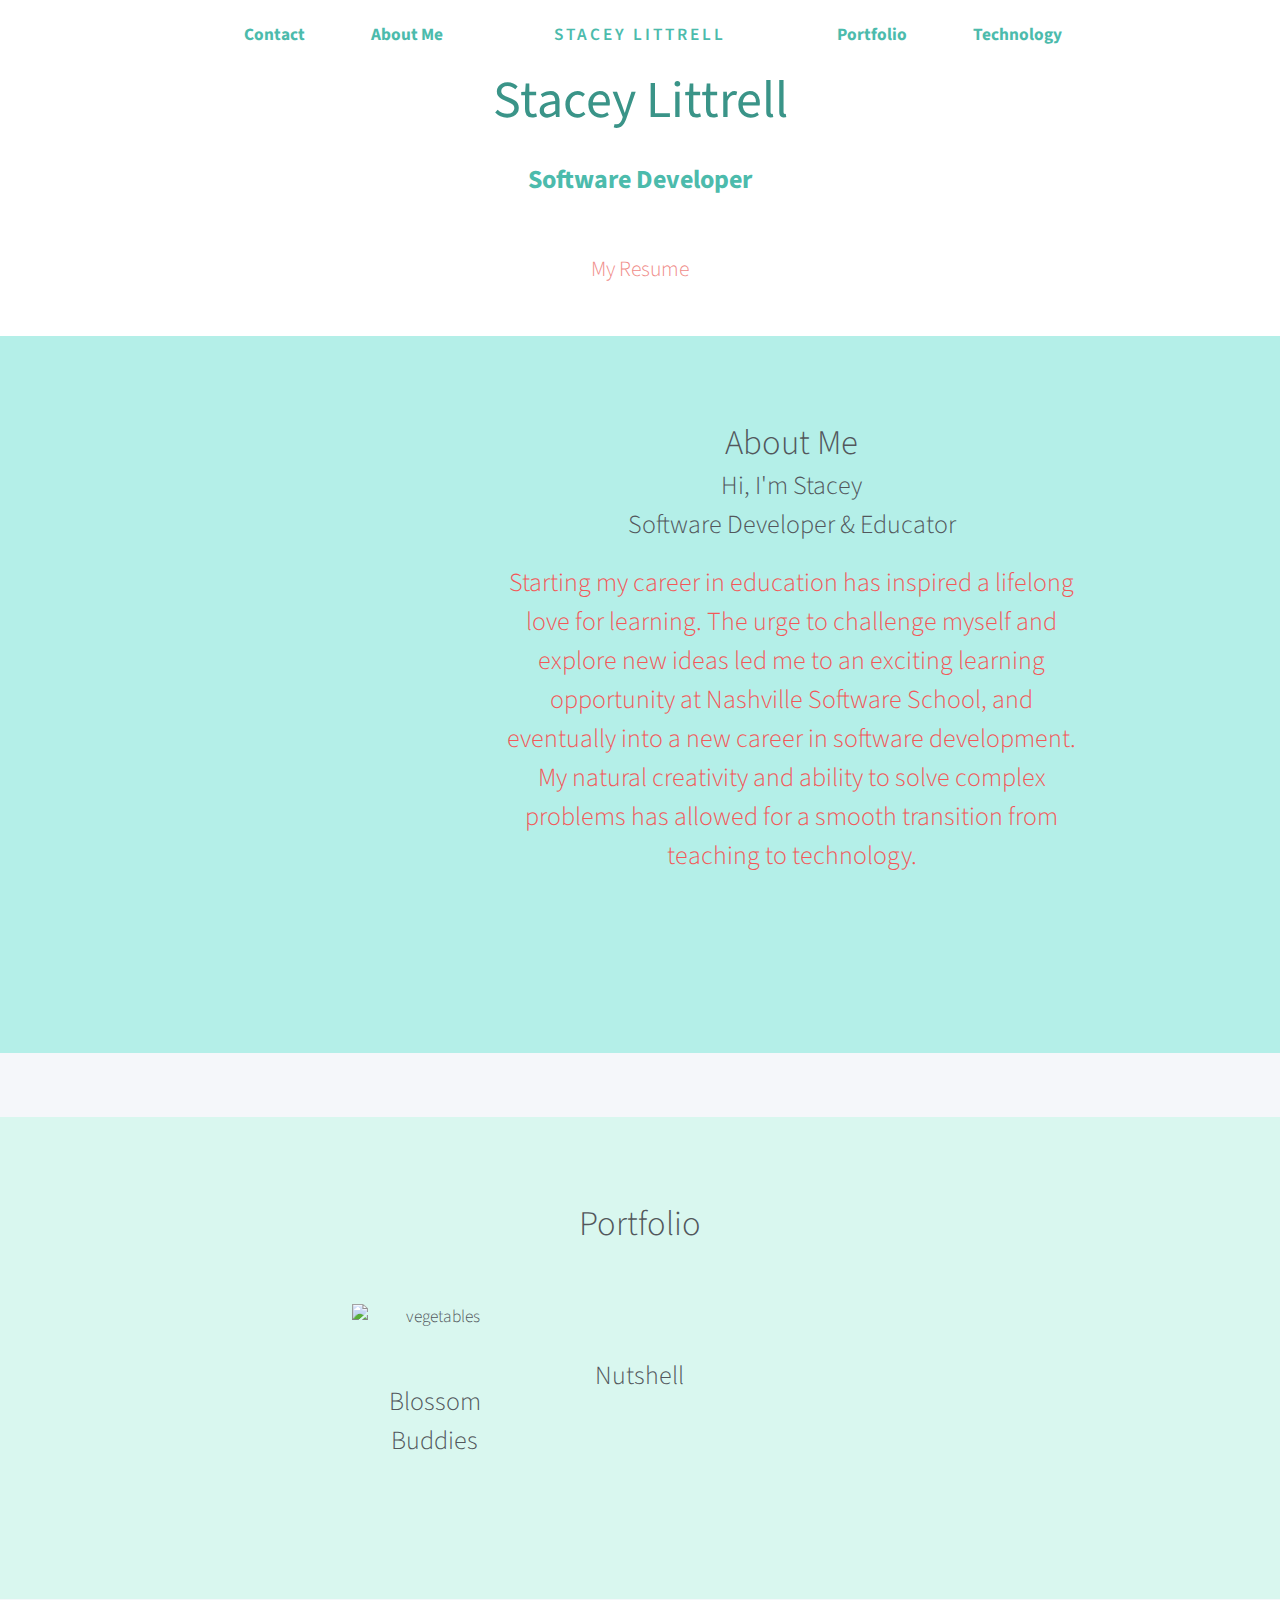
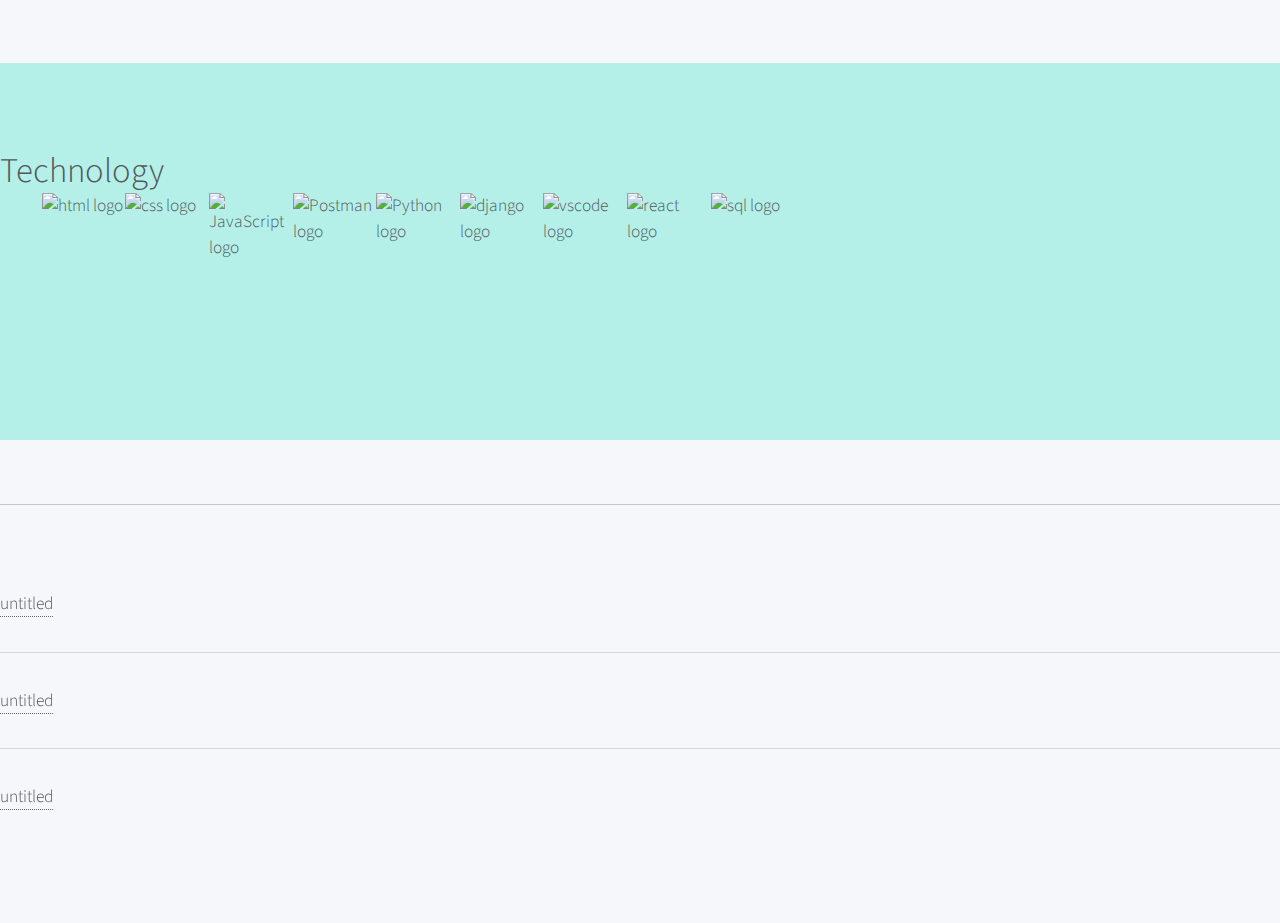
==== index.html @ 1a3fda9d "stylr change header" ====
<!DOCTYPE HTML>
<!--
	Telephasic by HTML5 UP
	html5up.net | @ajlkn
	Free for personal and commercial use under the CCA 3.0 license (html5up.net/license)
-->
<html>
	<head>
		<title>Stacey Littrell</title>
		<meta charset="utf-8" />
		<meta name="viewport" content="width=device-width, initial-scale=1, user-scalable=no" />
		<link rel="stylesheet" href="assets/css/main.css" />
	</head>
	<body class="homepage is-preload">
		<div id="page-wrapper">

			<!-- Header -->
				<div id="header-wrapper">
					<div id="header" class="container">

						<!-- Logo -->
							<h1 id="logo"><a href="index.html">Stacey Littrell</a></h1>

						<!-- Nav -->
							<nav id="nav">
								<ul>
									<li><a href="#">Contact</a></li>
									<li><a href="#AboutMe">About Me</a></li>
									<li class="break"><a href="#portfolio">Portfolio</a></li>
									<li><a href="#technology">Technology</a></li>
								</ul>
							</nav>

					</div>

					<!-- Hero -->
						<section id="hero" class="container">
							<header>
								<h2>Stacey Littrell</h2>
							</header>
							<p>Software Developer</p>
							<a href="#" class="button resume-btn">My Resume</a>
						</section>

				</div>

			<!-- Features 1 -->
			<div id="AboutMe">
				<div class="wrapper">
					<img class="image-me-wrapper" src="./images/Selfie-brick-2.jpg" width="350"/>
					<header class="aboutMe">
						<h2>About Me</h2>
						<h3>Hi, I'm Stacey </h3>
						<h3>Software Developer & Educator</h3>
						<p>Starting my career in education has inspired a lifelong love
							for learning. The urge to challenge myself and explore new
							ideas led me to an exciting learning opportunity at Nashville
							Software School, and eventually into a new career in
							software development. My natural creativity and ability to
							solve complex problems has allowed for a smooth transition
							from teaching to technology.</p>
					</header>
				</div>
			</div>
			<div id="portfolio">
				<div class="wrapper port_wrapper">
					<header class="portfolio">
						<h2>Portfolio</h2>
						<div class="row features">
							<section class="col-4 col-12-narrower feature">
								<div class="image-wrapper first">
									<a href="#" class="image featured"><img src="./images/BlossomBuddies.png" alt="vegetables" /></a>
								</div>
								
								<header>
									<h3>Blossom Buddies</h3>
								</header>
							</section>
							<!-- <section class="col-4 col-12-narrower feature">
								<div class="image-wrapper">
									<a href="#" class="image featured"><img src="images/questions.png" alt="" /></a>
								</div>
								<header>
									<h3>Back-End Capstone</h3>
								</header>
							</section> -->
							<section class="col-4 col-12-narrower feature">
								<div class="image-wrapper">
									<a href="#" class="image featured"><img src="images/Nutshell.png" alt="" /></a>
								</div>
								<header>
									<h3>Nutshell</h3>
								</header>
							</section>
						</div>
					</header>
				</div>
			</div>
			<div id="technology">
				<div class="wrapper tech_wrapper">
					<header class="">
						<h2 class="techHeading">Technology</h2>
						<div class="row features">
							<!-- Python, Django, Django Rest Framework, SQL, SQLite -->
								<div class="iconImage-wrapper first">
									<img src="images/HTML5.png" alt="html logo" /></a>
									<img src="./images/CSS3.png" alt="css logo" /></a>
									<img src="images/JS (1).svg" alt="JavaScript logo" />
									<img src="images/postman.png" alt="Postman logo" />
									<img src="images/Python_logo (1).svg" alt="Python logo" />
									<img src="images/django.png" alt="django logo" />
									<img src="images/VSCode.png" alt="vscode logo" />
									<img src="images/react (1).svg" alt="react logo" />
									<img src="images/SQL.png" alt="sql logo" />
								</div>
							
							<section class="col-4 col-12-narrower feature">
								<div class="image-wrapper">
								</div>
							</section>
							<section class="col-4 col-12-narrower feature">
								<div class="image-wrapper">
								</div>
							</section>
						</div>
					</header>
				</div>
			</div>


			<!-- Footer -->
				<div id="footer-wrapper">
					<ul class="divided icons col-6 col-12-mobile">
						<li class="icon brands fa-twitter"><a href="#"><span class="extra">twitter.com/</span>untitled</a></li>
						<li class="icon brands fa-facebook-f"><a href="#"><span class="extra">facebook.com/</span>untitled</a></li>
						<li class="icon brands fa-dribbble"><a href="#"><span class="extra">dribbble.com/</span>untitled</a></li>
					</ul>
				</div>

		</div>

		<!-- Scripts -->
			<script src="assets/js/jquery.min.js"></script>
			<script src="assets/js/jquery.dropotron.min.js"></script>
			<script src="assets/js/browser.min.js"></script>
			<script src="assets/js/breakpoints.min.js"></script>
			<script src="assets/js/util.js"></script>
			<script src="assets/js/main.js"></script>

	</body>
</html>
---- assets/css/main.css ----
@import url("fontawesome-all.min.css");
@import url("https://fonts.googleapis.com/css?family=Source+Sans+Pro:300,300italic,400,400italic,600");

/*
	Telephasic by HTML5 UP
	html5up.net | @ajlkn
	Free for personal and commercial use under the CCA 3.0 license (html5up.net/license)
*/

html, body, div, span, applet, object,
iframe, h1, h2, h3, h4, h5, h6, p, blockquote,
pre, a, abbr, acronym, address, big, cite,
code, del, dfn, em, img, ins, kbd, q, s, samp,
small, strike, strong, sub, sup, tt, var, b,
u, i, center, dl, dt, dd, ol, ul, li, fieldset,
form, label, legend, table, caption, tbody,
tfoot, thead, tr, th, td, article, aside,
canvas, details, embed, figure, figcaption,
footer, header, hgroup, menu, nav, output, ruby,
section, summary, time, mark, audio, video {
	margin: 0;
	padding: 0;
	border: 0;
	font-size: 100%;
	font: inherit;
	vertical-align: baseline;}

article, aside, details, figcaption, figure,
footer, header, hgroup, menu, nav, section {
	display: block;}

body {
	line-height: 1;
}

ol, ul {
	list-style: none;
}

blockquote, q {
	quotes: none;
}

	blockquote:before, blockquote:after, q:before, q:after {
		content: '';
		content: none;
	}

table {
	border-collapse: collapse;
	border-spacing: 0;
}

body {
	-webkit-text-size-adjust: none;
}

mark {
	background-color: transparent;
	color: inherit;
}

input::-moz-focus-inner {
	border: 0;
	padding: 0;
}

input, select, textarea {
	-moz-appearance: none;
	-webkit-appearance: none;
	-ms-appearance: none;
	appearance: none;
}

/* Basic */

	@-ms-viewport {
		width: device-width;
	}

	html {
		box-sizing: border-box;
	}

	*, *:before, *:after {
		box-sizing: inherit;
	}

	body {
		background: #f5f7fa;
		font-family: 'Source Sans Pro', sans-serif;
		font-weight: 300;
		color: #52575c;
		line-height: 1.75em;
		font-size: 14pt;
	}

		body.is-preload *, body.is-preload *:before, body.is-preload *:after {
			-moz-animation: none !important;
			-webkit-animation: none !important;
			-ms-animation: none !important;
			animation: none !important;
			-moz-transition: none !important;
			-webkit-transition: none !important;
			-ms-transition: none !important;
			transition: none !important;
		}

	input, textarea, select {
		font-family: 'Source Sans Pro', sans-serif;
		font-weight: 300;
		color: #52575c;
		line-height: 1.75em;
		font-size: 15pt;
	}

	h1, h2, h3, h4, h5, h6 {
		font-weight: 300;
		color: #52575c;
	}

	h1 a, h2 a, h3 a, h4 a, h5 a, h6 a {
		color: inherit;
		text-decoration: none;
	}

	h2 {
		font-size: 2em;
		line-height: 1.25em;
	}

	h3 {
		font-size: 1.5em;
		line-height: 1.5em;
	}

	a {
		-moz-transition: color 0.25s ease-in-out, border-color 0.25s ease-in-out, background-color 0.25s ease-in-out;
		-webkit-transition: color 0.25s ease-in-out, border-color 0.25s ease-in-out, background-color 0.25s ease-in-out;
		-ms-transition: color 0.25s ease-in-out, border-color 0.25s ease-in-out, background-color 0.25s ease-in-out;
		transition: color 0.25s ease-in-out, border-color 0.25s ease-in-out, background-color 0.25s ease-in-out;
		color: inherit;
		text-decoration: none;
		border-bottom: dotted 1px #62676c;
	}

		a:hover {
			color: #f35858;
			border-bottom-color: rgba(255, 255, 255, 0);
		}

	strong, b {
		font-weight: 400;
		color: #42474c;
	}

	em, i {
		font-style: italic;
	}

	sub {
		position: relative;
		top: 0.5em;
		font-size: 0.8em;
	}

	sup {
		position: relative;
		top: -0.5em;
		font-size: 0.8em;
	}

	hr {
		border: 0;
		border-top: solid 1px #c2c7cc;
	}

	blockquote {
		border-left: solid 0.5em #c2c7cc;
		padding: 1em 0 1em 2em;
		font-style: italic;
	}

	p, ul, ol, dl, table {
		margin-bottom: 1.5em;
	}

	br.clear {
		clear: both;
	}

	.features {
		margin-bottom: 1.5em;
	}

	.feature {
		text-align: center;
	}

/* Sections/Article */

	section, article {
		margin-bottom: 3em;
	}

	section > :last-child,
	article > :last-child,
	section:last-child,
	article:last-child {
		margin-bottom: 0;
	}

	.row > section, .row > article {
		margin-bottom: 0;
	}

	header {
		margin-bottom: 1.5em;
	}

		header > p {
			display: block;
			color: #f35858;
			padding: 0.75em 0 1em 0;
			font-size: 1.5em;
			line-height: 1.5em;
		}

		header.major {
			text-align: center;
		}

/* Container */

	.container {
		margin: 0 auto;
		max-width: 100%;
		width: 1200px;
	}

		@media screen and (max-width: 1280px) {

			.container {
				width: 960px;
			}

		}

		@media screen and (max-width: 1080px) {

			.container {
				width: 100%;
			}

		}

		@media screen and (max-width: 820px) {

			.container {
				width: 100%;
			}

		}

		@media screen and (max-width: 736px) {

			.container {
				width: 100%;
			}

		}

		@media screen and (max-width: 480px) {

			.container {
				width: 100%;
			}

		}

/* Row */

	.row {
		display: flex;
		flex-wrap: wrap;
		box-sizing: border-box;
		align-items: stretch;
	}

		.row > * {
			box-sizing: border-box;
		}

		.row.gtr-uniform > * > :last-child {
			margin-bottom: 0;
		}

		.row.aln-left {
			justify-content: flex-start;
		}

		.row.aln-center {
			justify-content: center;
		}

		.row.aln-right {
			justify-content: flex-end;
		}

		.row.aln-top {
			align-items: flex-start;
		}

		.row.aln-middle {
			align-items: center;
		}

		.row.aln-bottom {
			align-items: flex-end;
		}

		.row > .imp {
			order: -1;
		}

		.row > .col-1 {
			width: 8.33333%;
		}

		.row > .off-1 {
			margin-left: 8.33333%;
		}

		.row > .col-2 {
			width: 16.66667%;
		}

		.row > .off-2 {
			margin-left: 16.66667%;
		}

		.row > .col-3 {
			width: 25%;
		}

		.row > .off-3 {
			margin-left: 25%;
		}

		.row > .col-4 {
			width: 33.33333%;
		}

		.row > .off-4 {
			margin-left: 33.33333%;
		}

		.row > .col-5 {
			width: 41.66667%;
		}

		.row > .off-5 {
			margin-left: 41.66667%;
		}

		.row > .col-6 {
			width: 50%;
		}

		.row > .off-6 {
			margin-left: 50%;
		}

		.row > .col-7 {
			width: 58.33333%;
		}

		.row > .off-7 {
			margin-left: 58.33333%;
		}

		.row > .col-8 {
			width: 66.66667%;
		}

		.row > .off-8 {
			margin-left: 66.66667%;
		}

		.row > .col-9 {
			width: 75%;
		}

		.row > .off-9 {
			margin-left: 75%;
		}

		.row > .col-10 {
			width: 83.33333%;
		}

		.row > .off-10 {
			margin-left: 83.33333%;
		}

		.row > .col-11 {
			width: 91.66667%;
		}

		.row > .off-11 {
			margin-left: 91.66667%;
		}

		.row > .col-12 {
			width: 100%;
		}

		.row > .off-12 {
			margin-left: 100%;
		}

		.row.gtr-0 {
			margin-top: 0px;
			margin-left: 0px;
		}

			.row.gtr-0 > * {
				padding: 0px 0 0 0px;
			}

			.row.gtr-0.gtr-uniform {
				margin-top: 0px;
			}

				.row.gtr-0.gtr-uniform > * {
					padding-top: 0px;
				}

		.row.gtr-25 {
			margin-top: -12.5px;
			margin-left: -12.5px;
		}

			.row.gtr-25 > * {
				padding: 12.5px 0 0 12.5px;
			}

			.row.gtr-25.gtr-uniform {
				margin-top: -12.5px;
			}

				.row.gtr-25.gtr-uniform > * {
					padding-top: 12.5px;
				}

		.row.gtr-50 {
			margin-top: -25px;
			margin-left: -25px;
		}

			.row.gtr-50 > * {
				padding: 25px 0 0 25px;
			}

			.row.gtr-50.gtr-uniform {
				margin-top: -25px;
			}

				.row.gtr-50.gtr-uniform > * {
					padding-top: 25px;
				}

		.row {
			margin-top: -50px;
			margin-left: -50px;
		}

			.row > * {
				padding: 50px 0 0 50px;
			}

			.row.gtr-uniform {
				margin-top: -50px;
			}

				.row.gtr-uniform > * {
					padding-top: 50px;
				}

		.row.gtr-150 {
			margin-top: -75px;
			margin-left: -75px;
		}

			.row.gtr-150 > * {
				padding: 75px 0 0 75px;
			}

			.row.gtr-150.gtr-uniform {
				margin-top: -75px;
			}

				.row.gtr-150.gtr-uniform > * {
					padding-top: 75px;
				}

		.row.gtr-200 {
			margin-top: -100px;
			margin-left: -100px;
		}

			.row.gtr-200 > * {
				padding: 100px 0 0 100px;
			}

			.row.gtr-200.gtr-uniform {
				margin-top: -100px;
			}

				.row.gtr-200.gtr-uniform > * {
					padding-top: 100px;
				}

		@media screen and (max-width: 1280px) {

			.row {
				display: flex;
				flex-wrap: wrap;
				box-sizing: border-box;
				align-items: stretch;
			}

				.row > * {
					box-sizing: border-box;
				}

				.row.gtr-uniform > * > :last-child {
					margin-bottom: 0;
				}

				.row.aln-left {
					justify-content: flex-start;
				}

				.row.aln-center {
					justify-content: center;
				}

				.row.aln-right {
					justify-content: flex-end;
				}

				.row.aln-top {
					align-items: flex-start;
				}

				.row.aln-middle {
					align-items: center;
				}

				.row.aln-bottom {
					align-items: flex-end;
				}

				.row > .imp-normal {
					order: -1;
				}

				.row > .col-1-normal {
					width: 8.33333%;
				}

				.row > .off-1-normal {
					margin-left: 8.33333%;
				}

				.row > .col-2-normal {
					width: 16.66667%;
				}

				.row > .off-2-normal {
					margin-left: 16.66667%;
				}

				.row > .col-3-normal {
					width: 25%;
				}

				.row > .off-3-normal {
					margin-left: 25%;
				}

				.row > .col-4-normal {
					width: 33.33333%;
				}

				.row > .off-4-normal {
					margin-left: 33.33333%;
				}

				.row > .col-5-normal {
					width: 41.66667%;
				}

				.row > .off-5-normal {
					margin-left: 41.66667%;
				}

				.row > .col-6-normal {
					width: 50%;
				}

				.row > .off-6-normal {
					margin-left: 50%;
				}

				.row > .col-7-normal {
					width: 58.33333%;
				}

				.row > .off-7-normal {
					margin-left: 58.33333%;
				}

				.row > .col-8-normal {
					width: 66.66667%;
				}

				.row > .off-8-normal {
					margin-left: 66.66667%;
				}

				.row > .col-9-normal {
					width: 75%;
				}

				.row > .off-9-normal {
					margin-left: 75%;
				}

				.row > .col-10-normal {
					width: 83.33333%;
				}

				.row > .off-10-normal {
					margin-left: 83.33333%;
				}

				.row > .col-11-normal {
					width: 91.66667%;
				}

				.row > .off-11-normal {
					margin-left: 91.66667%;
				}

				.row > .col-12-normal {
					width: 100%;
				}

				.row > .off-12-normal {
					margin-left: 100%;
				}

				.row.gtr-0 {
					margin-top: 0px;
					margin-left: 0px;
				}

					.row.gtr-0 > * {
						padding: 0px 0 0 0px;
					}

					.row.gtr-0.gtr-uniform {
						margin-top: 0px;
					}

						.row.gtr-0.gtr-uniform > * {
							padding-top: 0px;
						}

				.row.gtr-25 {
					margin-top: -10px;
					margin-left: -10px;
				}

					.row.gtr-25 > * {
						padding: 10px 0 0 10px;
					}

					.row.gtr-25.gtr-uniform {
						margin-top: -10px;
					}

						.row.gtr-25.gtr-uniform > * {
							padding-top: 10px;
						}

				.row.gtr-50 {
					margin-top: -20px;
					margin-left: -20px;
				}

					.row.gtr-50 > * {
						padding: 20px 0 0 20px;
					}

					.row.gtr-50.gtr-uniform {
						margin-top: -20px;
					}

						.row.gtr-50.gtr-uniform > * {
							padding-top: 20px;
						}

				.row {
					margin-top: -40px;
					margin-left: -40px;
				}

					.row > * {
						padding: 40px 0 0 40px;
					}

					.row.gtr-uniform {
						margin-top: -40px;
					}

						.row.gtr-uniform > * {
							padding-top: 40px;
						}

				.row.gtr-150 {
					margin-top: -60px;
					margin-left: -60px;
				}

					.row.gtr-150 > * {
						padding: 60px 0 0 60px;
					}

					.row.gtr-150.gtr-uniform {
						margin-top: -60px;
					}

						.row.gtr-150.gtr-uniform > * {
							padding-top: 60px;
						}

				.row.gtr-200 {
					margin-top: -80px;
					margin-left: -80px;
				}

					.row.gtr-200 > * {
						padding: 80px 0 0 80px;
					}

					.row.gtr-200.gtr-uniform {
						margin-top: -80px;
					}

						.row.gtr-200.gtr-uniform > * {
							padding-top: 80px;
						}

		}

		@media screen and (max-width: 1080px) {

			.row {
				display: flex;
				flex-direction: column;
				flex-wrap: wrap;
				box-sizing: border-box;
				align-items: stretch;
			}

				.row > * {
					box-sizing: border-box;
				}

				.row.gtr-uniform > * > :last-child {
					margin-bottom: 0;
				}

				.row.aln-left {
					justify-content: flex-start;
				}

				.row.aln-center {
					justify-content: center;
				}

				.row.aln-right {
					justify-content: flex-end;
				}

				.row.aln-top {
					align-items: flex-start;
				}

				.row.aln-middle {
					align-items: center;
				}

				.row.aln-bottom {
					align-items: flex-end;
				}

				.row > .imp-narrow {
					order: -1;
				}

				.row > .col-1-narrow {
					width: 8.33333%;
				}

				.row > .off-1-narrow {
					margin-left: 8.33333%;
				}

				.row > .col-2-narrow {
					width: 16.66667%;
				}

				.row > .off-2-narrow {
					margin-left: 16.66667%;
				}

				.row > .col-3-narrow {
					width: 25%;
				}

				.row > .off-3-narrow {
					margin-left: 25%;
				}

				.row > .col-4-narrow {
					width: 33.33333%;
				}

				.row > .off-4-narrow {
					margin-left: 33.33333%;
				}

				.row > .col-5-narrow {
					width: 41.66667%;
				}

				.row > .off-5-narrow {
					margin-left: 41.66667%;
				}

				.row > .col-6-narrow {
					width: 50%;
				}

				.row > .off-6-narrow {
					margin-left: 50%;
				}

				.row > .col-7-narrow {
					width: 58.33333%;
				}

				.row > .off-7-narrow {
					margin-left: 58.33333%;
				}

				.row > .col-8-narrow {
					width: 66.66667%;
				}

				.row > .off-8-narrow {
					margin-left: 66.66667%;
				}

				.row > .col-9-narrow {
					width: 75%;
				}

				.row > .off-9-narrow {
					margin-left: 75%;
				}

				.row > .col-10-narrow {
					width: 83.33333%;
				}

				.row > .off-10-narrow {
					margin-left: 83.33333%;
				}

				.row > .col-11-narrow {
					width: 91.66667%;
				}

				.row > .off-11-narrow {
					margin-left: 91.66667%;
				}

				.row > .col-12-narrow {
					width: 100%;
				}

				.row > .off-12-narrow {
					margin-left: 100%;
				}

				.row.gtr-0 {
					margin-top: 0px;
					margin-left: 0px;
				}

					.row.gtr-0 > * {
						padding: 0px 0 0 0px;
					}

					.row.gtr-0.gtr-uniform {
						margin-top: 0px;
					}

						.row.gtr-0.gtr-uniform > * {
							padding-top: 0px;
						}

				.row.gtr-25 {
					margin-top: -10px;
					margin-left: -10px;
				}

					.row.gtr-25 > * {
						padding: 10px 0 0 10px;
					}

					.row.gtr-25.gtr-uniform {
						margin-top: -10px;
					}

						.row.gtr-25.gtr-uniform > * {
							padding-top: 10px;
						}

				.row.gtr-50 {
					margin-top: -20px;
					margin-left: -20px;
				}

					.row.gtr-50 > * {
						padding: 20px 0 0 20px;
					}

					.row.gtr-50.gtr-uniform {
						margin-top: -20px;
					}

						.row.gtr-50.gtr-uniform > * {
							padding-top: 20px;
						}

				.row {
					margin-top: -40px;
					margin-left: -40px;
				}

					.row > * {
						padding: 40px 0 0 40px;
					}

					.row.gtr-uniform {
						margin-top: -40px;
					}

						.row.gtr-uniform > * {
							padding-top: 40px;
						}

				.row.gtr-150 {
					margin-top: -60px;
					margin-left: -60px;
				}

					.row.gtr-150 > * {
						padding: 60px 0 0 60px;
					}

					.row.gtr-150.gtr-uniform {
						margin-top: -60px;
					}

						.row.gtr-150.gtr-uniform > * {
							padding-top: 60px;
						}

				.row.gtr-200 {
					margin-top: -80px;
					margin-left: -80px;
				}

					.row.gtr-200 > * {
						padding: 80px 0 0 80px;
					}

					.row.gtr-200.gtr-uniform {
						margin-top: -80px;
					}

						.row.gtr-200.gtr-uniform > * {
							padding-top: 80px;
						}

		}

		@media screen and (max-width: 820px) {

			.row {
				display: flex;
				flex-wrap: wrap;
				box-sizing: border-box;
				align-items: stretch;
			}

				.row > * {
					box-sizing: border-box;
				}

				.row.gtr-uniform > * > :last-child {
					margin-bottom: 0;
				}

				.row.aln-left {
					justify-content: flex-start;
				}

				.row.aln-center {
					justify-content: center;
				}

				.row.aln-right {
					justify-content: flex-end;
				}

				.row.aln-top {
					align-items: flex-start;
				}

				.row.aln-middle {
					align-items: center;
				}

				.row.aln-bottom {
					align-items: flex-end;
				}

				.row > .imp-narrower {
					order: -1;
				}

				.row > .col-1-narrower {
					width: 8.33333%;
				}

				.row > .off-1-narrower {
					margin-left: 8.33333%;
				}

				.row > .col-2-narrower {
					width: 16.66667%;
				}

				.row > .off-2-narrower {
					margin-left: 16.66667%;
				}

				.row > .col-3-narrower {
					width: 25%;
				}

				.row > .off-3-narrower {
					margin-left: 25%;
				}

				.row > .col-4-narrower {
					width: 33.33333%;
				}

				.row > .off-4-narrower {
					margin-left: 33.33333%;
				}

				.row > .col-5-narrower {
					width: 41.66667%;
				}

				.row > .off-5-narrower {
					margin-left: 41.66667%;
				}

				.row > .col-6-narrower {
					width: 50%;
				}

				.row > .off-6-narrower {
					margin-left: 50%;
				}

				.row > .col-7-narrower {
					width: 58.33333%;
				}

				.row > .off-7-narrower {
					margin-left: 58.33333%;
				}

				.row > .col-8-narrower {
					width: 66.66667%;
				}

				.row > .off-8-narrower {
					margin-left: 66.66667%;
				}

				.row > .col-9-narrower {
					width: 75%;
				}

				.row > .off-9-narrower {
					margin-left: 75%;
				}

				.row > .col-10-narrower {
					width: 83.33333%;
				}

				.row > .off-10-narrower {
					margin-left: 83.33333%;
				}

				.row > .col-11-narrower {
					width: 91.66667%;
				}

				.row > .off-11-narrower {
					margin-left: 91.66667%;
				}

				.row > .col-12-narrower {
					width: 100%;
				}

				.row > .off-12-narrower {
					margin-left: 100%;
				}

				.row.gtr-0 {
					margin-top: 0px;
					margin-left: 0px;
				}

					.row.gtr-0 > * {
						padding: 0px 0 0 0px;
					}

					.row.gtr-0.gtr-uniform {
						margin-top: 0px;
					}

						.row.gtr-0.gtr-uniform > * {
							padding-top: 0px;
						}

				.row.gtr-25 {
					margin-top: -7.5px;
					margin-left: -7.5px;
				}

					.row.gtr-25 > * {
						padding: 7.5px 0 0 7.5px;
					}

					.row.gtr-25.gtr-uniform {
						margin-top: -7.5px;
					}

						.row.gtr-25.gtr-uniform > * {
							padding-top: 7.5px;
						}

				.row.gtr-50 {
					margin-top: -15px;
					margin-left: -15px;
				}

					.row.gtr-50 > * {
						padding: 15px 0 0 15px;
					}

					.row.gtr-50.gtr-uniform {
						margin-top: -15px;
					}

						.row.gtr-50.gtr-uniform > * {
							padding-top: 15px;
						}

				.row {
					margin-top: -30px;
					margin-left: -30px;
				}

					.row > * {
						padding: 30px 0 0 30px;
					}

					.row.gtr-uniform {
						margin-top: -30px;
					}

						.row.gtr-uniform > * {
							padding-top: 30px;
						}

				.row.gtr-150 {
					margin-top: -45px;
					margin-left: -45px;
				}

					.row.gtr-150 > * {
						padding: 45px 0 0 45px;
					}

					.row.gtr-150.gtr-uniform {
						margin-top: -45px;
					}

						.row.gtr-150.gtr-uniform > * {
							padding-top: 45px;
						}

				.row.gtr-200 {
					margin-top: -60px;
					margin-left: -60px;
				}

					.row.gtr-200 > * {
						padding: 60px 0 0 60px;
					}

					.row.gtr-200.gtr-uniform {
						margin-top: -60px;
					}

						.row.gtr-200.gtr-uniform > * {
							padding-top: 60px;
						}

		}

		@media screen and (max-width: 736px) {

			.row {
				display: flex;
				flex-wrap: wrap;
				box-sizing: border-box;
				align-items: stretch;
			}

				.row > * {
					box-sizing: border-box;
				}

				.row.gtr-uniform > * > :last-child {
					margin-bottom: 0;
				}

				.row.aln-left {
					justify-content: flex-start;
				}

				.row.aln-center {
					justify-content: center;
				}

				.row.aln-right {
					justify-content: flex-end;
				}

				.row.aln-top {
					align-items: flex-start;
				}

				.row.aln-middle {
					align-items: center;
				}

				.row.aln-bottom {
					align-items: flex-end;
				}

				.row > .imp-mobile {
					order: -1;
				}

				.row > .col-1-mobile {
					width: 8.33333%;
				}

				.row > .off-1-mobile {
					margin-left: 8.33333%;
				}

				.row > .col-2-mobile {
					width: 16.66667%;
				}

				.row > .off-2-mobile {
					margin-left: 16.66667%;
				}

				.row > .col-3-mobile {
					width: 25%;
				}

				.row > .off-3-mobile {
					margin-left: 25%;
				}

				.row > .col-4-mobile {
					width: 33.33333%;
				}

				.row > .off-4-mobile {
					margin-left: 33.33333%;
				}

				.row > .col-5-mobile {
					width: 41.66667%;
				}

				.row > .off-5-mobile {
					margin-left: 41.66667%;
				}

				.row > .col-6-mobile {
					width: 50%;
				}

				.row > .off-6-mobile {
					margin-left: 50%;
				}

				.row > .col-7-mobile {
					width: 58.33333%;
				}

				.row > .off-7-mobile {
					margin-left: 58.33333%;
				}

				.row > .col-8-mobile {
					width: 66.66667%;
				}

				.row > .off-8-mobile {
					margin-left: 66.66667%;
				}

				.row > .col-9-mobile {
					width: 75%;
				}

				.row > .off-9-mobile {
					margin-left: 75%;
				}

				.row > .col-10-mobile {
					width: 83.33333%;
				}

				.row > .off-10-mobile {
					margin-left: 83.33333%;
				}

				.row > .col-11-mobile {
					width: 91.66667%;
				}

				.row > .off-11-mobile {
					margin-left: 91.66667%;
				}

				.row > .col-12-mobile {
					width: 100%;
				}

				.row > .off-12-mobile {
					margin-left: 100%;
				}

				.row.gtr-0 {
					margin-top: 0px;
					margin-left: 0px;
				}

					.row.gtr-0 > * {
						padding: 0px 0 0 0px;
					}

					.row.gtr-0.gtr-uniform {
						margin-top: 0px;
					}

						.row.gtr-0.gtr-uniform > * {
							padding-top: 0px;
						}

				.row.gtr-25 {
					margin-top: -5px;
					margin-left: -5px;
				}

					.row.gtr-25 > * {
						padding: 5px 0 0 5px;
					}

					.row.gtr-25.gtr-uniform {
						margin-top: -5px;
					}

						.row.gtr-25.gtr-uniform > * {
							padding-top: 5px;
						}

				.row.gtr-50 {
					margin-top: -10px;
					margin-left: -10px;
				}

					.row.gtr-50 > * {
						padding: 10px 0 0 10px;
					}

					.row.gtr-50.gtr-uniform {
						margin-top: -10px;
					}

						.row.gtr-50.gtr-uniform > * {
							padding-top: 10px;
						}

				.row {
					margin-top: -20px;
					margin-left: -20px;
				}

					.row > * {
						padding: 20px 0 0 20px;
					}

					.row.gtr-uniform {
						margin-top: -20px;
					}

						.row.gtr-uniform > * {
							padding-top: 20px;
						}

				.row.gtr-150 {
					margin-top: -30px;
					margin-left: -30px;
				}

					.row.gtr-150 > * {
						padding: 30px 0 0 30px;
					}

					.row.gtr-150.gtr-uniform {
						margin-top: -30px;
					}

						.row.gtr-150.gtr-uniform > * {
							padding-top: 30px;
						}

				.row.gtr-200 {
					margin-top: -40px;
					margin-left: -40px;
				}

					.row.gtr-200 > * {
						padding: 40px 0 0 40px;
					}

					.row.gtr-200.gtr-uniform {
						margin-top: -40px;
					}

						.row.gtr-200.gtr-uniform > * {
							padding-top: 40px;
						}

		}

		@media screen and (max-width: 480px) {

			.row {
				display: flex;
				flex-wrap: wrap;
				box-sizing: border-box;
				align-items: stretch;
			}

				.row > * {
					box-sizing: border-box;
				}

				.row.gtr-uniform > * > :last-child {
					margin-bottom: 0;
				}

				.row.aln-left {
					justify-content: flex-start;
				}

				.row.aln-center {
					justify-content: center;
				}

				.row.aln-right {
					justify-content: flex-end;
				}

				.row.aln-top {
					align-items: flex-start;
				}

				.row.aln-middle {
					align-items: center;
				}

				.row.aln-bottom {
					align-items: flex-end;
				}

				.row > .imp-mobilep {
					order: -1;
				}

				.row > .col-1-mobilep {
					width: 8.33333%;
				}

				.row > .off-1-mobilep {
					margin-left: 8.33333%;
				}

				.row > .col-2-mobilep {
					width: 16.66667%;
				}

				.row > .off-2-mobilep {
					margin-left: 16.66667%;
				}

				.row > .col-3-mobilep {
					width: 25%;
				}

				.row > .off-3-mobilep {
					margin-left: 25%;
				}

				.row > .col-4-mobilep {
					width: 33.33333%;
				}

				.row > .off-4-mobilep {
					margin-left: 33.33333%;
				}

				.row > .col-5-mobilep {
					width: 41.66667%;
				}

				.row > .off-5-mobilep {
					margin-left: 41.66667%;
				}

				.row > .col-6-mobilep {
					width: 50%;
				}

				.row > .off-6-mobilep {
					margin-left: 50%;
				}

				.row > .col-7-mobilep {
					width: 58.33333%;
				}

				.row > .off-7-mobilep {
					margin-left: 58.33333%;
				}

				.row > .col-8-mobilep {
					width: 66.66667%;
				}

				.row > .off-8-mobilep {
					margin-left: 66.66667%;
				}

				.row > .col-9-mobilep {
					width: 75%;
				}

				.row > .off-9-mobilep {
					margin-left: 75%;
				}

				.row > .col-10-mobilep {
					width: 83.33333%;
				}

				.row > .off-10-mobilep {
					margin-left: 83.33333%;
				}

				.row > .col-11-mobilep {
					width: 91.66667%;
				}

				.row > .off-11-mobilep {
					margin-left: 91.66667%;
				}

				.row > .col-12-mobilep {
					width: 100%;
				}

				.row > .off-12-mobilep {
					margin-left: 100%;
				}

				.row.gtr-0 {
					margin-top: 0px;
					margin-left: 0px;
				}

					.row.gtr-0 > * {
						padding: 0px 0 0 0px;
					}

					.row.gtr-0.gtr-uniform {
						margin-top: 0px;
					}

						.row.gtr-0.gtr-uniform > * {
							padding-top: 0px;
						}

				.row.gtr-25 {
					margin-top: -5px;
					margin-left: -5px;
				}

					.row.gtr-25 > * {
						padding: 5px 0 0 5px;
					}

					.row.gtr-25.gtr-uniform {
						margin-top: -5px;
					}

						.row.gtr-25.gtr-uniform > * {
							padding-top: 5px;
						}

				.row.gtr-50 {
					margin-top: -10px;
					margin-left: -10px;
				}

					.row.gtr-50 > * {
						padding: 10px 0 0 10px;
					}

					.row.gtr-50.gtr-uniform {
						margin-top: -10px;
					}

						.row.gtr-50.gtr-uniform > * {
							padding-top: 10px;
						}

				.row {
					margin-top: -20px;
					margin-left: -20px;
				}

					.row > * {
						padding: 20px 0 0 20px;
					}

					.row.gtr-uniform {
						margin-top: -20px;
					}

						.row.gtr-uniform > * {
							padding-top: 20px;
						}

				.row.gtr-150 {
					margin-top: -30px;
					margin-left: -30px;
				}

					.row.gtr-150 > * {
						padding: 30px 0 0 30px;
					}

					.row.gtr-150.gtr-uniform {
						margin-top: -30px;
					}

						.row.gtr-150.gtr-uniform > * {
							padding-top: 30px;
						}

				.row.gtr-200 {
					margin-top: -40px;
					margin-left: -40px;
				}

					.row.gtr-200 > * {
						padding: 40px 0 0 40px;
					}

					.row.gtr-200.gtr-uniform {
						margin-top: -40px;
					}

						.row.gtr-200.gtr-uniform > * {
							padding-top: 40px;
						}

		}

/* Image */

	.image {
		-moz-transition: opacity 0.25s ease-in-out;
		-webkit-transition: opacity 0.25s ease-in-out;
		-ms-transition: opacity 0.25s ease-in-out;
		transition: opacity 0.25s ease-in-out;
		display: inline-block;
		outline: 0;
		border: 0;
	}

		.image img {
			display: block;
			width: 100%;
		}

		.image.fit {
			display: block;
			width: 100%;
		}

		.image.featured {
			display: block;
			width: 100%;
			margin: 0 0 3em 0;
		}

		.image.left {
			float: left;
			margin: 0 2em 2em 0;
		}

		.image.centered {
			display: block;
			margin: 0 0 3em 0;
		}

			.image.centered img {
				margin: 0 auto;
				width: auto;
			}

	a.image:hover {
		opacity: 0.50;
	}

/* List */

	ul {
		list-style: disc;
		padding-left: 1em;
	}

		ul li {
			padding-left: 0.5em;
		}

	ol {
		list-style: decimal;
		padding-left: 1.25em;
	}

		ol li {
			padding-left: 0.25em;
		}

/* Actions */

	ul.actions {
		padding-top: 1em;
		list-style: none;
		padding-left: 0;
	}

		ul.actions.major {
			text-align: center;
		}

		ul.actions li {
			display: inline-block;
			margin-left: 1em;
			padding-left: 0;
		}

			ul.actions li:first-child {
				margin-left: 0;
			}

/* Divided */

	ul.divided {
		list-style: none;
		padding-left: 0;
	}

		ul.divided li {
			border-top: solid 1px #d2d7dc;
			padding-top: 2em;
			margin-top: 2em;
			padding-left: 0;
		}

			ul.divided li:first-child {
				padding-top: 0;
				margin-top: 0;
				border-top: 0;
			}

/* Icons */

	ul.icons {
		list-style: none;
		padding-left: 0;
	}

		ul.icons li {
			padding-left: 0;
		}

			ul.icons li:before {
				display: inline-block;
				color: #fff;
				background: #61666b;
				width: 2.5em;
				height: 2.5em;
				border-radius: 0.35em;
				text-align: center;
				line-height: 2.5em;
				margin-right: 0.75em;
			}

/* Menu */

	ul.menu {
		list-style: none;
		padding-left: 0;
	}

		ul.menu li {
			display: inline-block;
			border-left: solid 1px #d2d7dc;
			padding-left: 1em;
			margin-left: 1em;
		}

			ul.menu li:first-child {
				border-left: 0;
				padding-left: 0;
				margin-left: 0;
			}

/* Form */

	form .actions {
		padding-top: 0;
	}

	form label {
		display: block;
		font-weight: 300;
		color: #52575c;
		margin: 0 0 0.5em 0;
	}

	form input[type="text"],
	form input[type="email"],
	form input[type="password"],
	form select,
	form textarea {
		-moz-transition: background-color 0.25s ease-in-out;
		-webkit-transition: background-color 0.25s ease-in-out;
		-ms-transition: background-color 0.25s ease-in-out;
		transition: background-color 0.25s ease-in-out;
		-webkit-appearance: none;
		display: block;
		background: #f9fbfe;
		border: solid 1px #d2d7dc;
		border-radius: 0.35em;
		width: 100%;
		line-height: 1.5em;
		padding: 0.75em;
	}

		form input[type="text"]:focus,
		form input[type="email"]:focus,
		form input[type="password"]:focus,
		form select:focus,
		form textarea:focus {
			background: #fff;
		}

	form textarea {
		min-height: 7em;
	}

	form ::-webkit-input-placeholder {
		color: #555 !important;
	}

	form :-moz-placeholder {
		color: #555 !important;
	}

	form ::-moz-placeholder {
		color: #555 !important;
	}

	form :-ms-input-placeholder {
		color: #555 !important;
	}

	form ::-moz-focus-inner {
		border: 0;
	}

/* Table */

	table {
		width: 100%;
	}

		table.default {
			width: 100%;
		}

			table.default tbody tr {
				border-top: solid 1px #D2D7DC;
			}

				table.default tbody tr:nth-child(2n+1) {
					background: #f9fbfe;
				}

			table.default td {
				padding: 0.5em 1em 0.5em 1em;
			}

			table.default th {
				text-align: left;
				font-weight: 400;
				padding: 0.5em 1em 0.5em 1em;
			}

			table.default tfoot {
				border-top: solid 1px #D2D7DC;
			}

/* Button */

	input[type="button"],
	input[type="submit"],
	input[type="reset"],
	button,
	.button {
		-moz-transition: color 0.25s ease-in-out, border-color 0.25s ease-in-out, background-color 0.25s ease-in-out;
		-webkit-transition: color 0.25s ease-in-out, border-color 0.25s ease-in-out, background-color 0.25s ease-in-out;
		-ms-transition: color 0.25s ease-in-out, border-color 0.25s ease-in-out, background-color 0.25s ease-in-out;
		transition: color 0.25s ease-in-out, border-color 0.25s ease-in-out, background-color 0.25s ease-in-out;
		display: inline-block;
		color: inherit;
		background: none;
		text-decoration: none;
		border: solid 1px #c2c7cc;
		border-radius: 0.35em;
		padding: 0.8em 2em 0.8em 2em;
		cursor: pointer;
		outline: 0;
	}

		input[type="button"]:hover,
		input[type="submit"]:hover,
		input[type="reset"]:hover,
		button:hover,
		.button:hover {
			color: #f35858;
			border-color: rgba(243, 88, 88, 0.5);
		}

/* Icons */

	.icon {
		text-decoration: none;
		text-decoration: none;
	}

		.icon:before {
			-moz-osx-font-smoothing: grayscale;
			-webkit-font-smoothing: antialiased;
			display: inline-block;
			font-style: normal;
			font-variant: normal;
			text-rendering: auto;
			line-height: 1;
			text-transform: none !important;
			font-family: 'Font Awesome 5 Free';
			font-weight: 400;
		}

		.icon:before {
			line-height: inherit;
		}

		.icon > .label {
			display: none;
		}

		.icon.solid:before {
			font-weight: 900;
		}

		.icon.brands:before {
			font-family: 'Font Awesome 5 Brands';
		}

/* Wrappers */

	.wrapper {
		position: relative;
		display: flex;
		border: black;
		background:#B4EFE8;
		overflow-x: hidden;
		padding: 3em 0 3em 0;
		margin-bottom: 5%;
	}
	.port_wrapper{
		display: flex;
		margin-top: 5%;
		background-color: rgb(217, 247, 239);
		justify-content: center;
	}
	.image-me-wrapper {
		size: 25%;
		border-radius: 30%;
		margin-left: 5%;
	}
	.aboutMe {
		display: flex;
		width: 45%;
		flex-direction: column;
		margin-left: 7%;
		justify-content: space-around;
	}
	.aboutMe, .portfolio h2 {
		text-align: center;
	}

	.portfolio {
		display: flex;
		width: 45%;
		flex-direction: column;
		justify-content: space-around;
	}
	.portfolio h2{
		margin-bottom: 10%;
	}
	

	.image-wrapper {
		position: relative;
		size: 25%;
	}

		.image-wrapper .image {
			position: relative;
			z-index: 2;
		}

		.image-wrapper.first:before {
			content: '';
			display: block;
			width: 100%;
			height: 100%;
			position: absolute;
			left: -1000%;
			top: 0;
			z-index: 1;
			box-shadow: inset 0px 0px 0px 1px #e8e8e8;
			background: rgb(217, 247, 239)url("");
		}

	#header-wrapper {
		position: relative;
		width: auto;
		padding: 1em 0 1em 0;
		background-image: url("./images/header-bkgrnd\ \(2\).png");
		/* background-image: url("images/overlay.png"), url("images/header.svg"), -moz-linear-gradient(75deg, #FF7088 15%, #F2B69D 55%);
		background-image: url("images/overlay.png"), url("images/header.svg"), -webkit-linear-gradient(75deg, #FF7088 15%, #F2B69D 55%);
		background-image: url("images/overlay.png"), url("images/header.svg"), -ms-linear-gradient(75deg, #FF7088 15%, #F2B69D 55%);
		background-image: url("images/overlay.png"), url("images/header.svg"), linear-gradient(75deg, #FF7088 15%, #F2B69D 55%);
		background-color: #f08c89; */
		background-size: 120%;
		background-repeat: no-repeat;
		
	}

	.iconImage-wrapper {
		display: flex;
		flex-wrap: wrap;
		justify-content: center;
	}

	.iconImage-wrapper img  {
		width: 10%;
	}

	.homepage #header-wrapper {
		padding: 4em 0 6em 0;
		background-size: 100%;
	}

	.promo-wrapper {
		position: relative;
		background-image: url(./images/wrapper-logo.png);
		background-position: top left, center center;
		color: #fff;
		text-align: center;
		padding: 1em 0 1em 0;
	}

	#footer-wrapper {
		-webkit-transform: translate3d(0, 0, 0);
		position: relative;
		border-top: solid 1px #c2c7cc;
		padding: 6em 0 6em 0;
		background-image: url("images/overlay.png"), url("images/footer.svg");
		background-size: 128px 128px,				100% 100%;
	}

/* Header */

	#logo {
		position: absolute;
		z-index: 1;
		top: 0;
		left: 50%;
		width: 15em;
		margin-left: -7.5em;
	}

		#logo a {
			display: block;
			width: 100%;
			height: 4em;
			line-height: 4em;
			background: rgba(255, 255, 255, 0.15);
			border: solid 1px;
			border-color: rgb(76, 187, 172);
			border-color: rgba(255, 255, 255, 0.75);
			border-top: 0;
			border-radius: 0 0 0.35em 0.35em;
			color: rgb(76, 187, 172);
			display: inline-block;
			font-weight: 600;
			letter-spacing: 3px;
			text-align: center;
			text-transform: uppercase;
		}

	#nav {
		text-align: center;
		position: absolute;
		top: 0;
		left: 0;
		width: 100%;
		height: 4em;
		line-height: 4em;
	}

		#nav > ul {
			margin: 0;
		}

			#nav > ul > li {
				display: inline-block;
				margin-left: 1em;
			}

				#nav > ul > li > ul {
					display: none;
				}

				#nav > ul > li > span, #nav > ul > li > a {
					color: rgb(76, 187, 172);
					font-weight: bold;
					text-decoration: none;
					outline: 0;
					border: 0;
					border: solid 1px rgba(255, 255, 255, 0);
					border-radius: 0.35em;
					padding: 0.3em 1em 0.3em 1em;
					-moz-transition: border-color 0.25s ease-in-out, background-color 0.25s ease-in-out;
					-webkit-transition: border-color 0.25s ease-in-out, background-color 0.25s ease-in-out;
					-o-transition: border-color 0.25s ease-in-out, background-color 0.25s ease-in-out;
					-ms-transition: border-color 0.25s ease-in-out, background-color 0.25s ease-in-out;
					transition: border-color 0.25s ease-in-out, background-color 0.25s ease-in-out;
				}

				#nav > ul > li.active > span, #nav > ul > li.active > a {
					border-color: rgba(255, 255, 255, 0.75);
					background-color: rgba(255, 255, 255, 0.15);
					color: #fff;
				}

				#nav > ul > li:first-child {
					margin-left: 0;
				}

				#nav > ul > li.break {
					margin-left: 20em;
				}

	.dropotron {
		text-align: left;
		line-height: 2em;
		border-radius: 0.35em;
		min-width: 12em;
		background: #fff;
		line-height: 1em;
		padding: 0.85em 0 0.85em 0;
		box-shadow: 0px 1px 3px 0px rgba(0, 0, 0, 0.25);
		margin-top: -0.8em;
		list-style: none;
	}

		.dropotron a, .dropotron span {
			display: block;
			padding: 0.65em 1em 0.65em 1em;
			border-top: solid 1px #e8e8e8;
			border-bottom: 0;
		}

		.dropotron li {
			padding-left: 0;
		}

			.dropotron li:first-child > a, .dropotron li:first-child > span {
				border-top: 0;
			}

			.dropotron li.active > a, .dropotron li.active > span {
				color: #f35858;
			}

		.dropotron.level-0 {
			font-size: 0.9em;
			margin-top: 0;
		}

			.dropotron.level-0:before {
				content: '';
				position: absolute;
				top: -1em;
				width: 1em;
				height: 1em;
				border-bottom: solid 0.5em #fff;
				border-left: solid 0.5em rgba(255, 255, 255, 0);
				border-right: solid 0.5em rgba(255, 255, 255, 0);
			}

			.dropotron.level-0.center:before {
				left: 50%;
				margin-left: -0.5em;
			}

			.dropotron.level-0.left:before {
				left: 1em;
			}

			.dropotron.level-0.right:before {
				right: 1em;
			}

/* Hero */

	#hero {
		position: relative;
		color: rgb(76, 187, 172);
		text-align: center;
		z-index: 1;
	}

		#hero h2 {
			color: rgb(58, 148, 136)
			;
			font-size: 3em;
			font-weight: bolder;
		}

		#hero strong {
			color: inherit;
		}

		#hero header > span {
			color: rgb(54, 143, 131);
		}

		#hero p {
			font-size: 1.5em;
			font-weight: bold;
			line-height: 1.5em;
		}

		#hero .button {
			background: #fff;
			border-color: rgba(255, 255, 255, 0);
			color: #f08c89;
			font-size: 1.25em;
		}

			#hero .button:hover {
				border-color: rgba(255, 255, 255, 0.75);
				background-color: rgba(255, 255, 255, 0.15);
				color: #fff;
			}

		#hero a {
			color: #fff;
			border-color: #fff;
			border-color: rgba(255, 255, 255, 0.5);
		}

			#hero a:hover {
				border-color: rgba(255, 255, 255, 0);
			}

/* Promo */

	#promo {
		background: rgba(240, 167, 119, 0.815);
		border: solid 1px rgba(255, 255, 255, 0.25);
		border-radius: 0.5em;
		padding: 1.75em 2.5em 1.75em 2.5em;
		display: inline-block;
		position: relative;
		z-index: 1;
	}

		#promo h2 {
			color: #fff;
			display: inline-block;
			margin-right: 1em;
			font-size: 1.75em;
		}

		#promo .button {
			background: #fff;
			border-color: rgba(255, 255, 255, 0);
			color: #27636B;
			font-size: 1.25em;
		}

			#promo .button:hover {
				border-color: rgba(255, 255, 255, 0.75);
				background-color: rgba(255, 255, 255, 0.15);
				color: #fff;
			}

/* Main */

	#main {
		padding-bottom: 4em;
	}

/* Sidebar */

	#sidebar section {
		border-top: solid 1px #d2d7dc;
		margin-top: 3em;
		padding-top: 3em;
	}

		#sidebar section:first-child {
			border-top: 0;
			margin-top: 0;
			padding-top: 0;
		}

/* Footer */

	#footer {
		position: relative;
		z-index: 1;
	}

		#footer header.major {
			margin-bottom: 3em;
		}

/* Copyright */

	#copyright {
		position: relative;
		z-index: 1;
		text-align: center;
		border-top: solid 1px #d2d7dc;
		color: #a2a7ac;
		padding-top: 4em;
		margin-top: 6em;
	}

/* Normal */

	@media screen and (max-width: 1280px) {

		/* Basic */

			body, input, textarea, select {
				line-height: 1.5em;
				font-size: 13pt;
			}

			span.extra {
				display: none;
			}

		/* Wrappers */

			.wrapper {
				padding: 5em 0 5em 0;
			}

			#header-wrapper {
				padding: 2em 0 2em 0;
				background-color: white;
			}

			.homepage #header-wrapper {
				padding: 4em 0 2em 0;
			}

			#promo-wrapper {
				padding: 2em 0 2em 0;
			}

			#footer-wrapper {
				padding: 5em 0 5em 0;
			}

	}

/* Narrow */

	@media screen and (max-width: 1080px) {

		/* Sections/Article */

			header br {
				display: none;
			}

		/* Button */

			input[type="button"],
			input[type="submit"],
			input[type="reset"],
			button,
			.button {
				padding-left: 1.25em;
				padding-right: 1.25em;
			}

		/* Wrappers */

			.wrapper {
				padding: 4em 2em 4em 2em;
			}

			#header-wrapper {
				padding: 5em 0 1em 0;
			}

			.homepage #header-wrapper {
				padding: 5em 0 4em 0;
			}

			#promo-wrapper {
				padding: 2em;
			}

			#footer-wrapper {
				padding: 4em 2em 4em 2em;
			}

		/* Header */

			#nav {
				position: relative;
				margin: 0.5em 0 0 0;
				line-height: 2.25em;
				height: 2.25em;
			}

				#nav > ul > li {
					margin-left: 0;
				}

					#nav > ul > li.break {
						margin-left: 0;
					}

			.dropotron.level-0 {
				margin-top: 1.1em;
			}

		/* Hero */

			#hero {
				padding: 3.5em 4em 0 4em;
			}

				#hero h2 {
					font-size: 2.75em;
				}

				#hero p br {
					display: none;
				}

		/* Promo */

			#promo {
				padding: 0 2.5em 0 2.5em;
				display: inline-block;
			}

				#promo .button {
					font-size: 1.25em;
				}

				#promo h2 {
					display: block;
					margin: 0 0 1em 0;
					font-size: 1.5em;
				}

		/* Copyright */

			#copyright {
				padding-top: 2em;
				margin-top: 3em;
			}

	}

/* Narrower */

	@media screen and (max-width: 820px) {

		/* Basic */

			body, input, textarea, select {
				line-height: 1.5em;
				font-size: 14pt;
			}

			span.extra {
				display: flex;
				flex-direction: column;
			}

			.features {
				margin-bottom: 0;
			}

		/* Sections/Article */

			section, article {
				margin-bottom: 3em;
			}

			.row > section, .row > article {
				margin-bottom: 3em;
			}

			section:last-child,
			article:last-child {
				margin-bottom: 0;
			}

			.row > section:last-child,
			.row > article:last-child {
				margin-bottom: 0;
			}

		/* Menu */

			ul.menu {
				text-align: center;
			}

				ul.menu li {
					display: block;
					border: 0;
					padding: 0;
					margin: 0;
					line-height: 2em;
				}

					ul.menu li:first-child {
						border-top: 0;
					}

		/* Actions */

			ul.actions.major {
				padding-top: 2em;
				background-color:#B4EFE8;
			}

		/* Header */

			#nav {
				font-size: 0.9em;
			}

				#nav > ul > li > span, #nav > ul > li > a {
					padding: 0.25em 0.5em 0.25em 0.5em;
				}

		/* Hero */

			#hero h2 {
				font-size: 2.5em;
			}

		/* Main */

			#main {
				padding-bottom: 0;
			}

		/* Content */

			#content {
				margin-bottom: 3em;
			}

		/* Sidebar */

			#sidebar {
				margin-bottom: 3em;
			}

				#sidebar section {
					border-top: 0;
					margin-top: 0;
					padding-top: 1em;
				}

		/* Footer */

			#footer header.major {
				margin-bottom: 1.5em;
			}

	}

/* Mobile */

	#navPanel, #navButton {
		display: none;
	}

	@media screen and (max-width: 736px) {

		/* Basic */

			html, body {
				overflow-x: hidden;
			}

			body, input, textarea, select {
				font-size: 13pt;
				letter-spacing: 0;
			}

			h2 {
				font-size: 1.5em;
				line-height: 1.25em;
			}

		/* Sections/Article */

			header {
				margin-bottom: 1em;
			}

				header > p {
					font-size: 1em;
				}

		/* Divided */

			ul.divided li {
				padding-top: 0.75em;
				margin-top: 0.75em;
			}

		/* Wrappers */

			.wrapper {
				display: flex;
				flex-direction: column;
				padding: 3em 20px 3em 20px;
			}

			#header-wrapper {
				padding: 3em 20px 20px 20px;
				text-align: center;
			}

			.homepage #header-wrapper {
				padding: 3em 20px 3em 20px;
			}

			#promo-wrapper {
				padding: 20px;
			}

			#footer-wrapper {
				padding: 3em 20px 3em 20px;
			}

		/* Header */

			#logo {
				position: relative;
			}

				#logo a {
					border: solid 1px rgba(255, 255, 255, 0.75);
					border-radius: 0.35em;
					height: 3em;
					line-height: 3em;
				}

		/* Nav */

			#nav {
				display: none;
			}

		/* Footer */

			#footer ul.divided {
				margin: 0;
			}

				#footer ul.divided li:first-child {
					border-top: solid 1px #d2d7dc;
					padding-top: 0.75em;
					margin-top: 0.75em;
				}

				#footer ul.divided:first-child li:first-child {
					border-top: 0;
					padding-top: 0;
					margin-top: 0;
				}

		/* Hero */

			#hero {
				padding: 2.5em 2em 0 2em;
			}

				#hero header {
					margin: 0 0 1.25em 0;
				}

					#hero header h2 {
						font-size: 1.5em;
					}

				#hero p {
					font-size: 1em;
				}

		/* Nav */

			#page-wrapper {
				-moz-backface-visibility: hidden;
				-webkit-backface-visibility: hidden;
				-ms-backface-visibility: hidden;
				backface-visibility: hidden;
				-moz-transition: -moz-transform 0.5s ease;
				-webkit-transition: -webkit-transform 0.5s ease;
				-ms-transition: -ms-transform 0.5s ease;
				transition: transform 0.5s ease;
				padding-bottom: 1px;
			}

			#navButton {
				-moz-backface-visibility: hidden;
				-webkit-backface-visibility: hidden;
				-ms-backface-visibility: hidden;
				backface-visibility: hidden;
				-moz-transition: -moz-transform 0.5s ease;
				-webkit-transition: -webkit-transform 0.5s ease;
				-ms-transition: -ms-transform 0.5s ease;
				transition: transform 0.5s ease;
				display: block;
				height: 44px;
				left: 0;
				position: fixed;
				top: 0;
				width: 100%;
				z-index: 10001;
			}

				#navButton .toggle {
					text-decoration: none;
					border: 0;
					height: 100%;
					left: 0;
					outline: 0;
					position: absolute;
					top: 0;
					width: 100%;
				}

					#navButton .toggle:before {
						-moz-osx-font-smoothing: grayscale;
						-webkit-font-smoothing: antialiased;
						display: inline-block;
						font-style: normal;
						font-variant: normal;
						text-rendering: auto;
						line-height: 1;
						text-transform: none !important;
						font-family: 'Font Awesome 5 Free';
						font-weight: 900;
					}

					#navButton .toggle:before {
						background: rgba(128, 132, 136, 0.35);
						border-radius: 0 0 0.35em 0.35em;
						border-top: 0;
						color: #fff;
						content: '\f0c9';
						display: block;
						font-size: 18px;
						height: 30px;
						left: 50%;
						line-height: 30px;
						margin-left: -40px;
						position: absolute;
						text-align: center;
						text-decoration: none;
						width: 80px;
					}

			#navPanel {
				-moz-backface-visibility: hidden;
				-webkit-backface-visibility: hidden;
				-ms-backface-visibility: hidden;
				backface-visibility: hidden;
				-moz-transform: translateY(-50vh);
				-webkit-transform: translateY(-50vh);
				-ms-transform: translateY(-50vh);
				transform: translateY(-50vh);
				-moz-transition: -moz-transform 0.5s ease;
				-webkit-transition: -webkit-transform 0.5s ease;
				-ms-transition: -ms-transform 0.5s ease;
				transition: transform 0.5s ease;
				background-image: url("images/overlay.png"), url("images/navPanel.svg"), -moz-linear-gradient(top, rgba(255, 255, 255, 0), rgba(0, 0, 0, 0.25));
				background-image: url("images/overlay.png"), url("images/navPanel.svg"), -webkit-linear-gradient(top, rgba(255, 255, 255, 0), rgba(0, 0, 0, 0.25));
				background-image: url("images/overlay.png"), url("images/navPanel.svg"), -ms-linear-gradient(top, rgba(255, 255, 255, 0), rgba(0, 0, 0, 0.25));
				background-image: url("images/overlay.png"), url("images/navPanel.svg"), linear-gradient(top, rgba(255, 255, 255, 0), rgba(0, 0, 0, 0.25));
				display: block;
				left: 0;
				overflow-y: auto;
				position: fixed;
				top: 0;
				width: 100%;
				height: 50vh;
				z-index: 10002;
				box-shadow: inset 0px -2px 5px 0px rgba(0, 0, 0, 0.25);
				font-size: 1em;
				background-color: #45474a;
				background-size: 128px 128px, 100% 100%, 100% 100%;
			}

				#navPanel .link {
					position: relative;
					z-index: 1;
					display: block;
					text-decoration: none;
					padding: 0.75em;
					color: #ddd;
					border: 0;
					border-top: dotted 1px rgba(255, 255, 255, 0.1);
				}

					#navPanel .link.depth-0 {
						color: #fff;
						font-weight: 400;
					}

				#navPanel .indent-1 {
					display: inline-block;
					width: 1em;
				}

				#navPanel .indent-2 {
					display: inline-block;
					width: 2em;
				}

				#navPanel .indent-3 {
					display: inline-block;
					width: 3em;
				}

				#navPanel .indent-4 {
					display: inline-block;
					width: 4em;
				}

				#navPanel .indent-5 {
					display: inline-block;
					width: 5em;
				}

				#navPanel .depth-0 {
					color: #fff;
				}

			body.navPanel-visible #page-wrapper {
				-moz-transform: translateY(50vh);
				-webkit-transform: translateY(50vh);
				-ms-transform: translateY(50vh);
				transform: translateY(50vh);
			}

			body.navPanel-visible #navButton {
				-moz-transform: translateY(50vh);
				-webkit-transform: translateY(50vh);
				-ms-transform: translateY(50vh);
				transform: translateY(50vh);
			}

			body.navPanel-visible #navPanel {
				-moz-transform: translateY(0);
				-webkit-transform: translateY(0);
				-ms-transform: translateY(0);
				transform: translateY(0);
			}

	}

/* Mobile (Portrait) */

	@media screen and (max-width: 480px) {

		/* Basic */

			body, input, textarea, select {
				font-size: 12pt;
				letter-spacing: 0;
			}

			.feature {
				text-align: left;
			}

		/* Sections/Article */

			section, article {
				margin-bottom: 2em;
			}

			.row > section,
			.row > article {
				margin-bottom: 2em;
			}

			header.major {
				text-align: left;
			}

		/* Image */

			.image {
				display: block;
			}

				.image.full, .image.left {
					float: none;
					display: block;
					width: 100%;
					margin: 0 0 1.5em 0;
				}

			.image-centered {
				float: none;
				display: block;
				width: 100%;
				margin: 0 0 1.5em 0;
			}

		/* Actions */

			ul.actions li {
				display: block;
				margin: 1em 0 0 0;
			}

				ul.actions li:first-child {
					margin-top: 0;
				}

			ul.actions.major {
				text-align: left !important;
			}

		/* Form */

			form textarea {
				min-height: 10em;
			}

		/* Button */

			input[type="button"],
			input[type="submit"],
			input[type="reset"],
			button,
			.button {
				display: block;
				width: 100%;
				text-align: center;
			}

		/* Header */

			#logo {
				position: relative;
				left: 0;
				top: 0;
				margin: 0;
				width: 100%;
			}

		/* Hero */

			#hero {
				padding: 2.5em 0 0 0;
			}

		/* Promo */

			#promo {
				padding: 20px;
			}

		/* Content */

			#content {
				margin-bottom: 2em;
			}

		/* Sidebar */

			#sidebar {
				margin-bottom: 2em;
			}

		/* Footer */

			#footer header.major {
				margin-bottom: 1em;
			}

	}
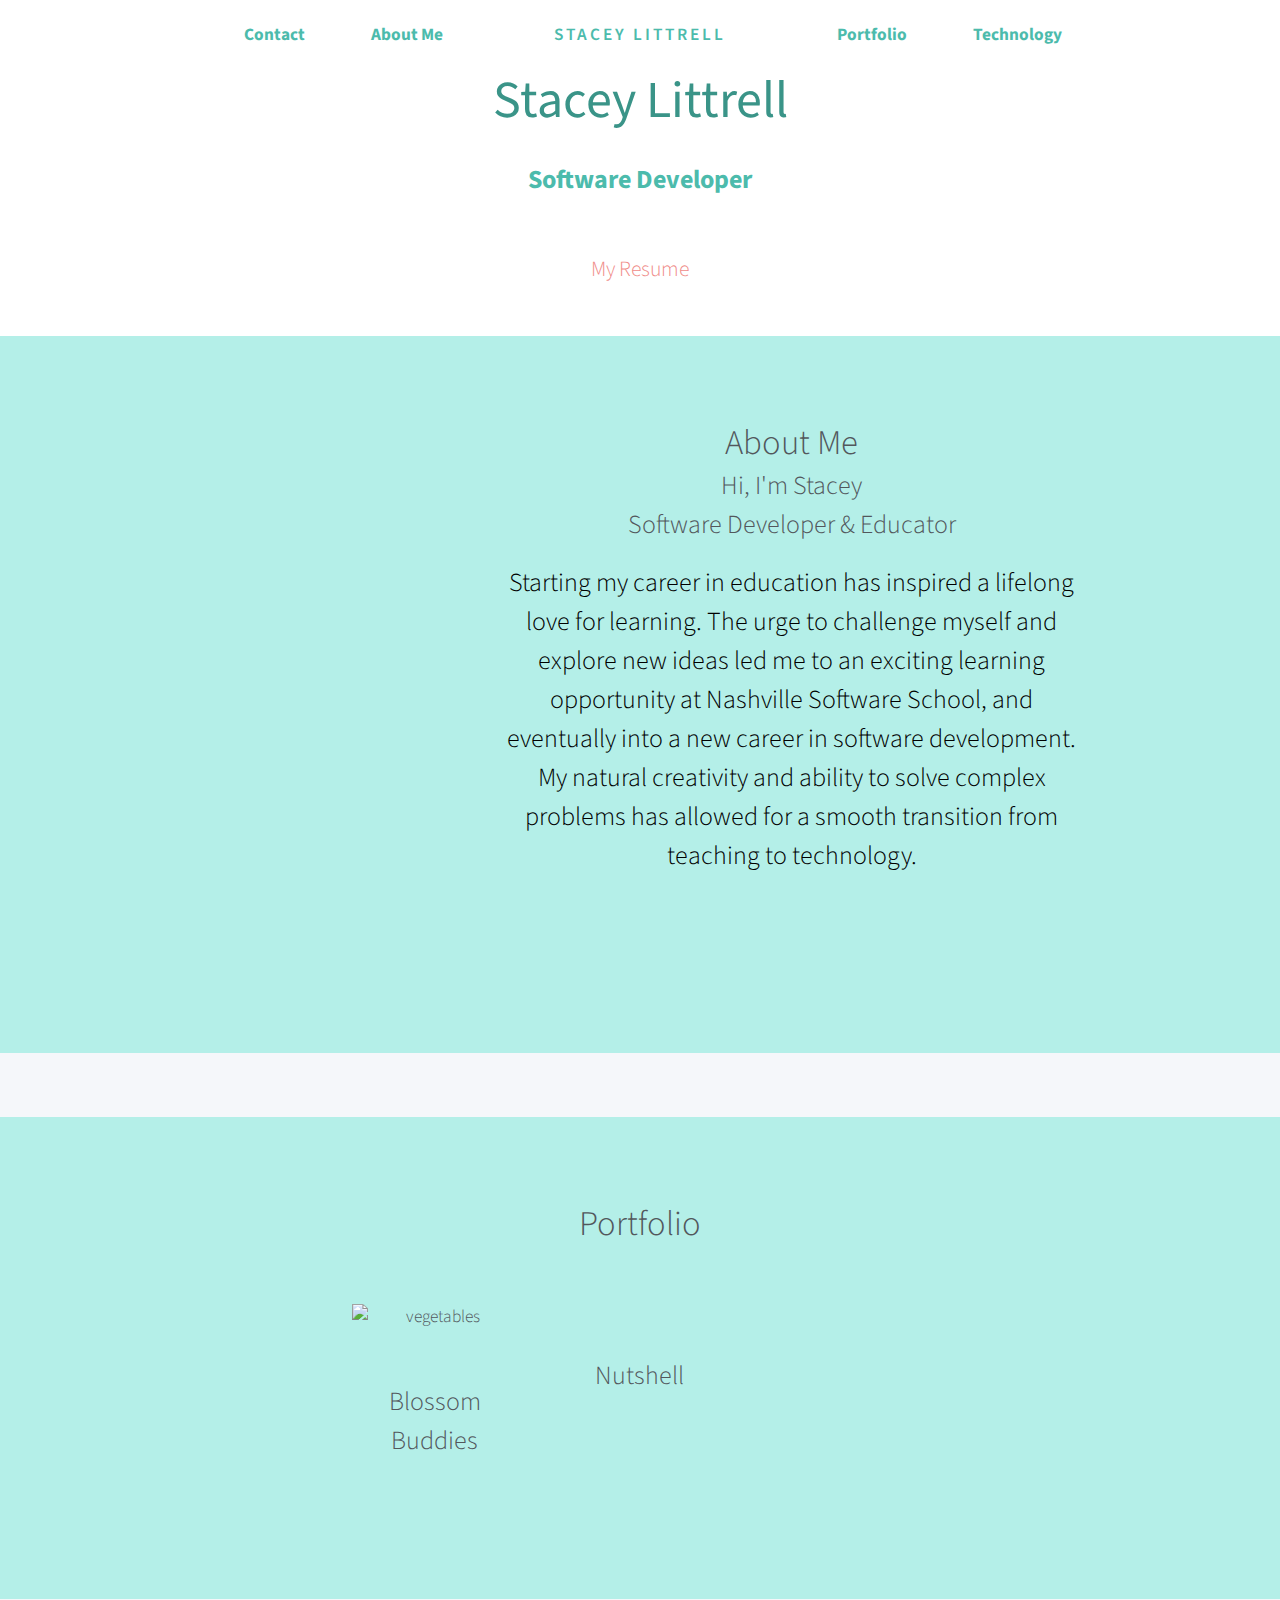
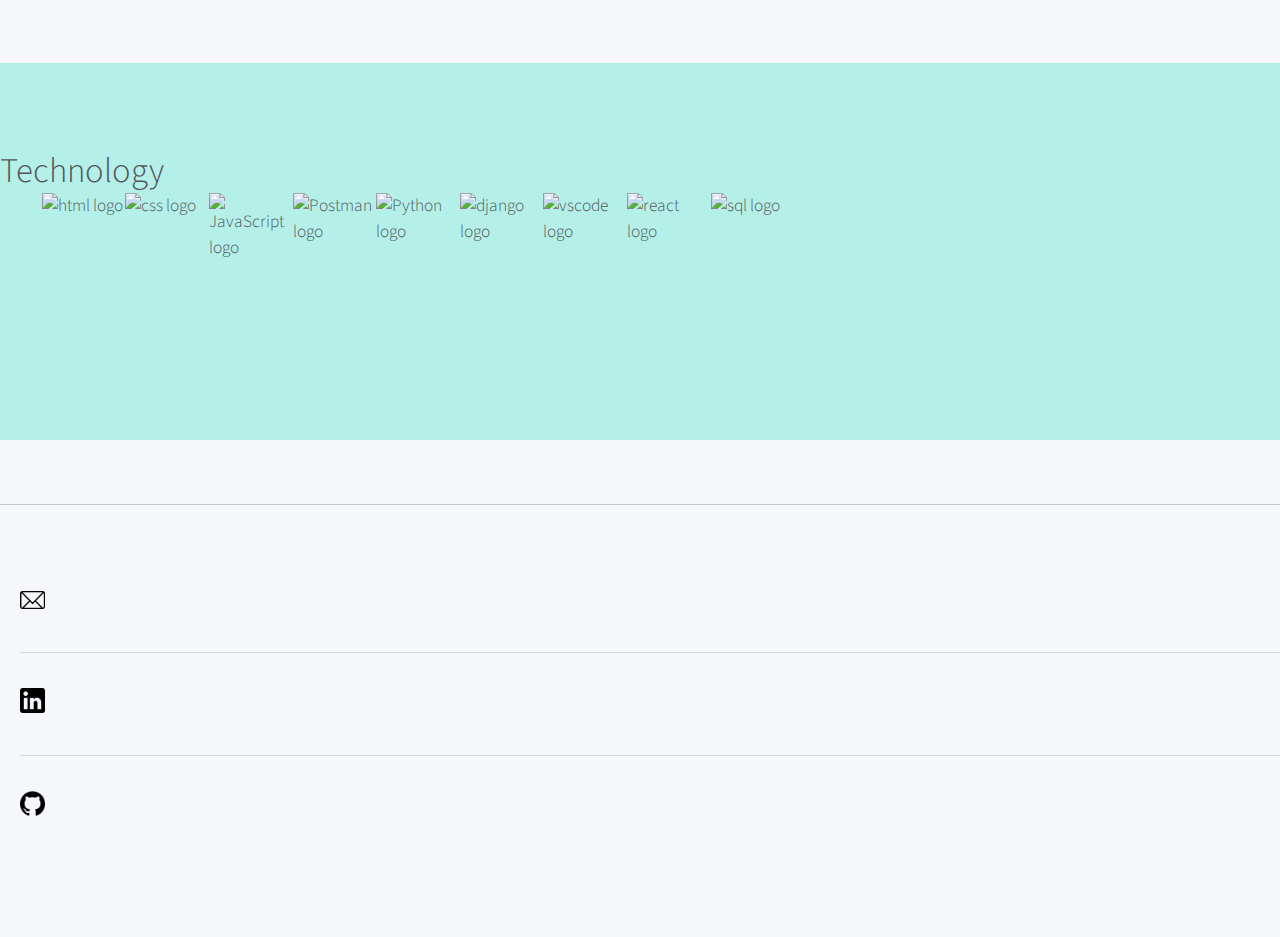
==== commit 711b8cab: "Merge pull request #5 from SLLittrell/sl-deploy" ====
--- a/index.html
+++ b/index.html
@@ -24,7 +24,7 @@
 						<!-- Nav -->
 							<nav id="nav">
 								<ul>
-									<li><a href="#">Contact</a></li>
+									<li><a href="#footer-wrapper">Contact</a></li>
 									<li><a href="#AboutMe">About Me</a></li>
 									<li class="break"><a href="#portfolio">Portfolio</a></li>
 									<li><a href="#technology">Technology</a></li>
@@ -131,9 +131,9 @@
 			<!-- Footer -->
 				<div id="footer-wrapper">
 					<ul class="divided icons col-6 col-12-mobile">
-						<li class="icon brands fa-twitter"><a href="#"><span class="extra">twitter.com/</span>untitled</a></li>
-						<li class="icon brands fa-facebook-f"><a href="#"><span class="extra">facebook.com/</span>untitled</a></li>
-						<li class="icon brands fa-dribbble"><a href="#"><span class="extra">dribbble.com/</span>untitled</a></li>
+						<li class="email"><img src="./images/email.png" width= 25><a href="#"><span class="extra">   stacey.littrell@gmail.com</span></a></li>
+						<li class="linkedin"><img src="./images/linkedin.png" width= 25><a href="#"><span class="extra">https://www.linkedin.com/in/stacey-littrell/</span></a></li>
+						<li class="github"><img src="./images/github.png" width= 25><a href="#"><span class="extra">https://github.com/SLLittrell</span></a></li>
 					</ul>
 				</div>
 
--- a/assets/css/main.css
+++ b/assets/css/main.css
@@ -2076,7 +2076,7 @@
 	.port_wrapper{
 		display: flex;
 		margin-top: 5%;
-		background-color: rgb(217, 247, 239);
+		background-color: #B4EFE8;
 		justify-content: center;
 	}
 	.image-me-wrapper {
@@ -2093,6 +2093,9 @@
 	}
 	.aboutMe, .portfolio h2 {
 		text-align: center;
+	}
+	.aboutMe p {
+		color: black;
 	}
 
 	.portfolio {
@@ -2171,10 +2174,17 @@
 	#footer-wrapper {
 		-webkit-transform: translate3d(0, 0, 0);
 		position: relative;
+		text-align: left;
 		border-top: solid 1px #c2c7cc;
 		padding: 6em 0 6em 0;
 		background-image: url("images/overlay.png"), url("images/footer.svg");
 		background-size: 128px 128px,				100% 100%;
+	}
+	.email, .linkedin, .github {
+		margin-left: 20px;
+	}
+	#footer-wrapper img{
+		margin-right: 15px;
 	}
 
 /* Header */
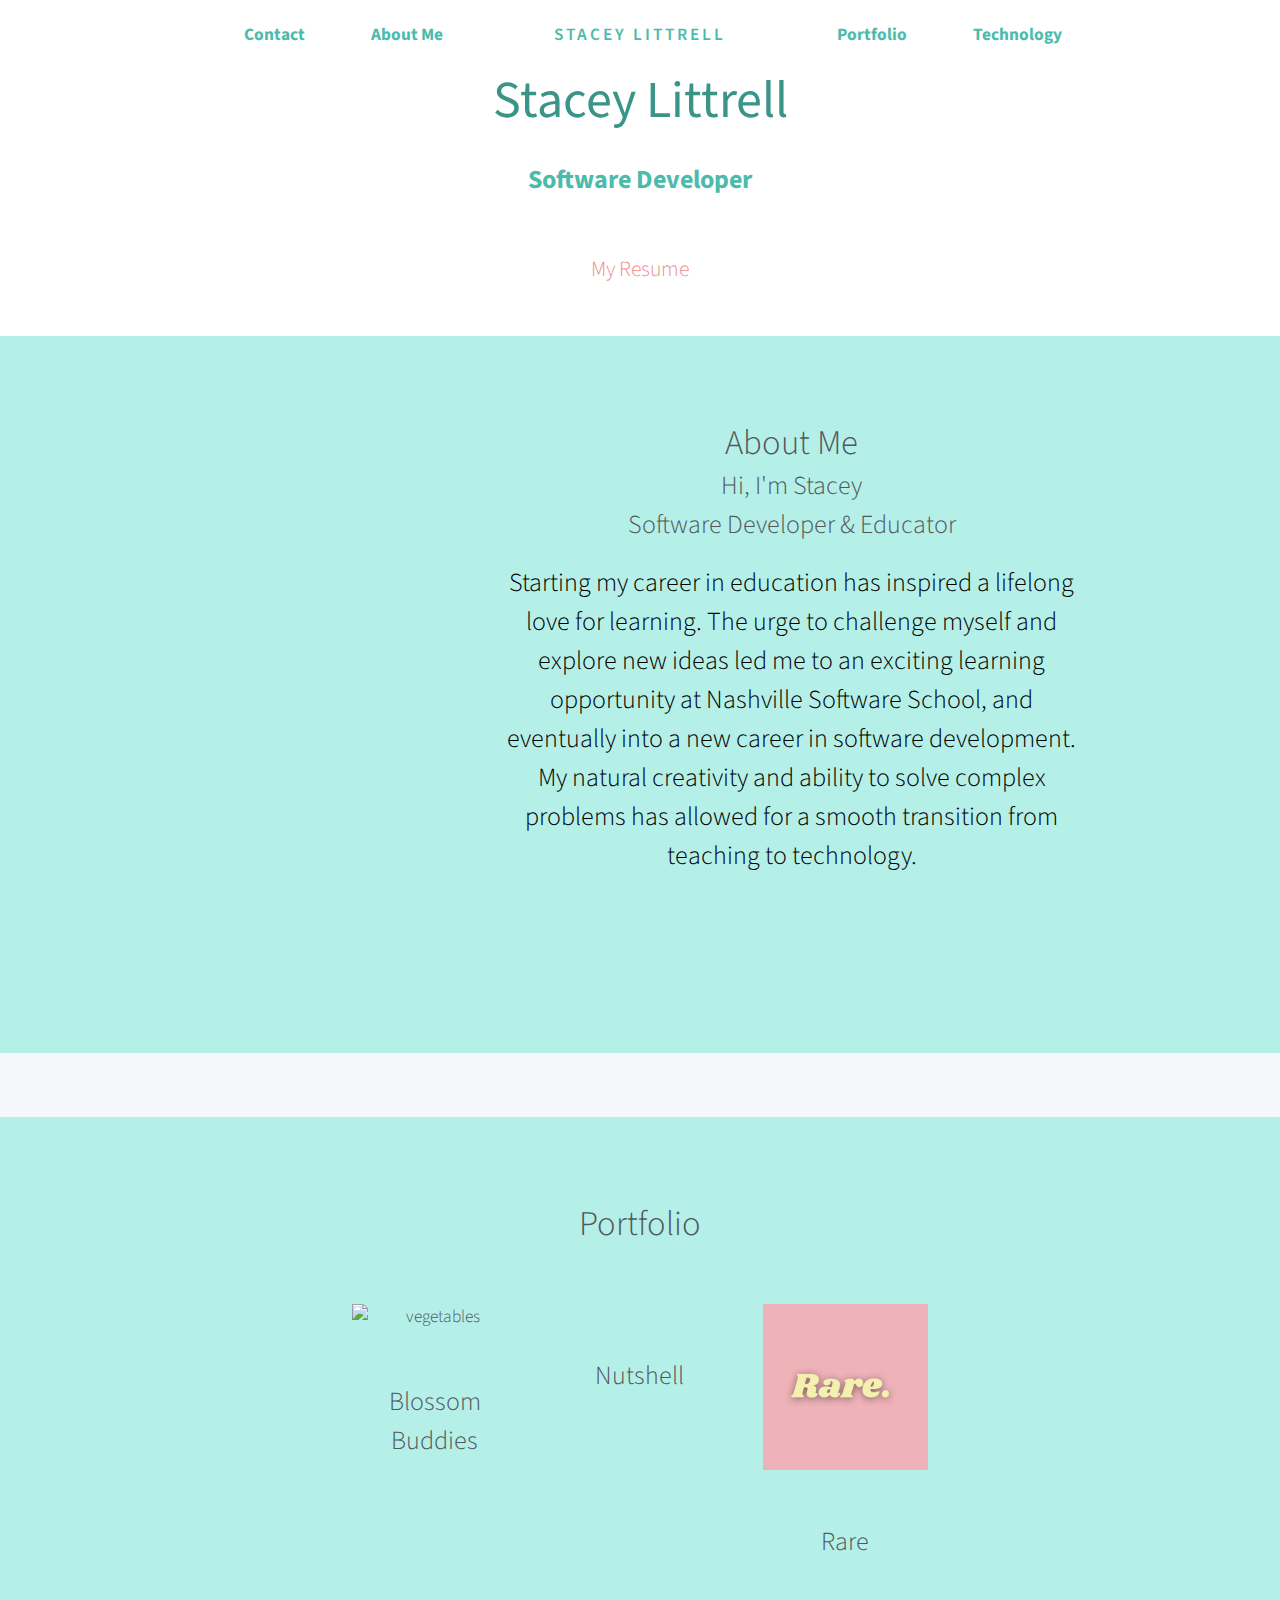
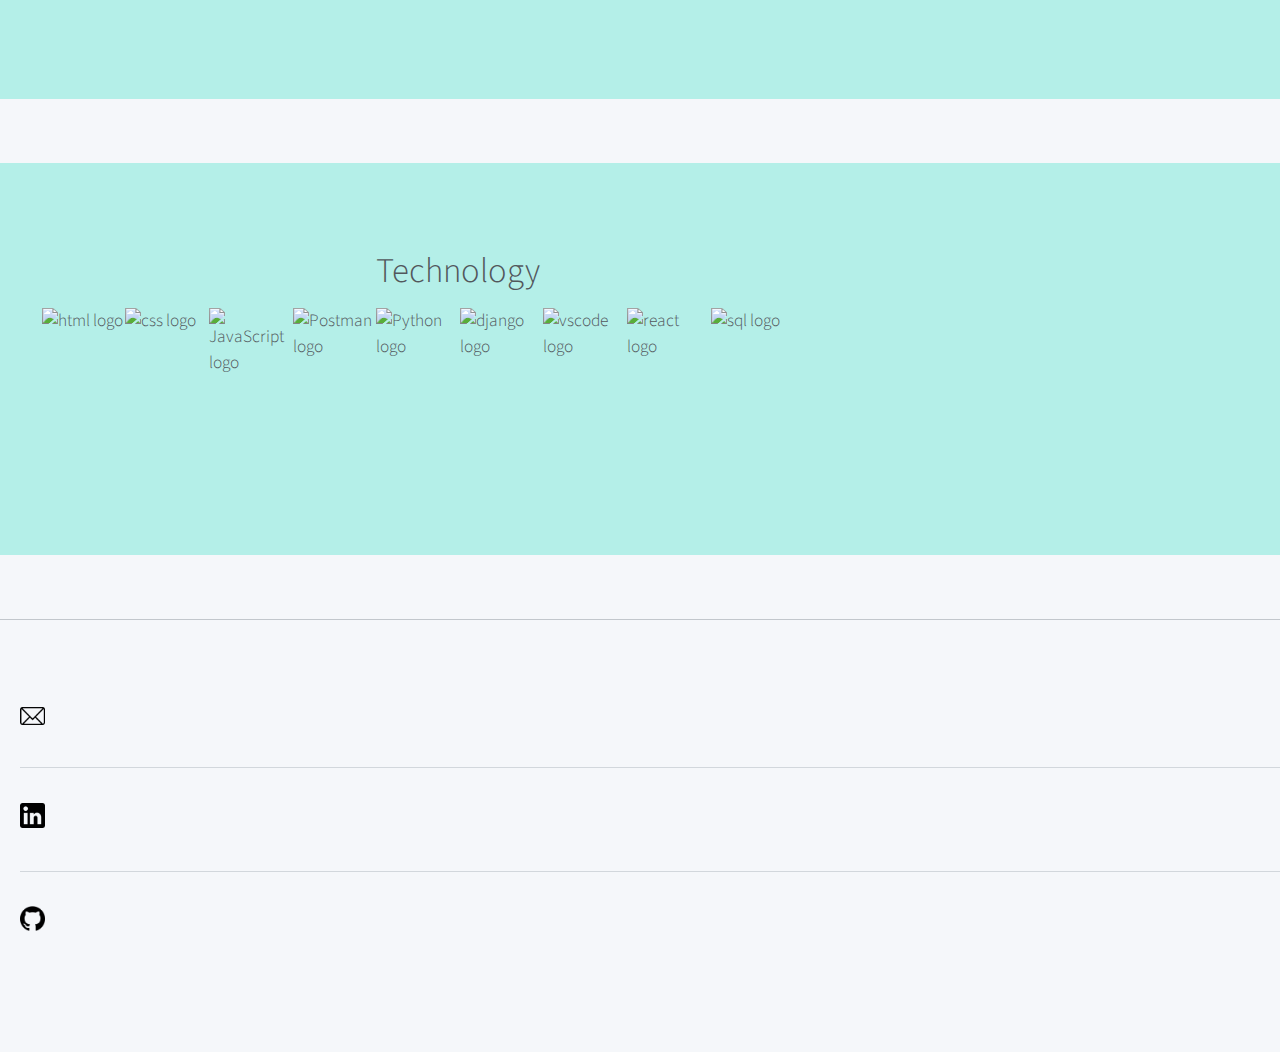
==== commit 76646d25: "links fixed  and resume added" ====
--- a/index.html
+++ b/index.html
@@ -39,7 +39,7 @@
 								<h2>Stacey Littrell</h2>
 							</header>
 							<p>Software Developer</p>
-							<a href="#" class="button resume-btn">My Resume</a>
+							<a href="./resume/Stacey_Littrell.pdf" class="button resume-btn">My Resume</a>
 						</section>
 
 				</div>
@@ -49,7 +49,7 @@
 				<div class="wrapper">
 					<img class="image-me-wrapper" src="./images/Selfie-brick-2.jpg" width="350"/>
 					<header class="aboutMe">
-						<h2>About Me</h2>
+						<h2 class="aboutMeHeader">About Me</h2>
 						<h3>Hi, I'm Stacey </h3>
 						<h3>Software Developer & Educator</h3>
 						<p>Starting my career in education has inspired a lifelong love
@@ -69,7 +69,7 @@
 						<div class="row features">
 							<section class="col-4 col-12-narrower feature">
 								<div class="image-wrapper first">
-									<a href="#" class="image featured"><img src="./images/BlossomBuddies.png" alt="vegetables" /></a>
+									<a href="https://github.com/SLLittrell/Blossom-Buddies" class="image featured"><img src="./images/BlossomBuddies.png" alt="vegetables" /></a>
 								</div>
 								
 								<header>
@@ -86,10 +86,18 @@
 							</section> -->
 							<section class="col-4 col-12-narrower feature">
 								<div class="image-wrapper">
-									<a href="#" class="image featured"><img src="images/Nutshell.png" alt="" /></a>
+									<a href="https://github.com/SLLittrell/Nutshell-React" class="image featured"><img src="images/Nutshell.png" alt="" /></a>
 								</div>
 								<header>
 									<h3>Nutshell</h3>
+								</header>
+							</section>
+							<section class="col-4 col-12-narrower feature">
+								<div class="image-wrapper">
+									<a href="https://github.com/SLLittrell/Rare-Rest" class="image featured"><img src="images/Rare.png" alt="" /></a>
+								</div>
+								<header>
+									<h3>Rare</h3>
 								</header>
 							</section>
 						</div>
@@ -131,9 +139,9 @@
 			<!-- Footer -->
 				<div id="footer-wrapper">
 					<ul class="divided icons col-6 col-12-mobile">
-						<li class="email"><img src="./images/email.png" width= 25><a href="#"><span class="extra">   stacey.littrell@gmail.com</span></a></li>
-						<li class="linkedin"><img src="./images/linkedin.png" width= 25><a href="#"><span class="extra">https://www.linkedin.com/in/stacey-littrell/</span></a></li>
-						<li class="github"><img src="./images/github.png" width= 25><a href="#"><span class="extra">https://github.com/SLLittrell</span></a></li>
+						<li class="email"><img src="./images/email.png" width= 25><a href="https://gmail.com"><span class="extra">   stacey.littrell@gmail.com</span></a></li>
+						<li class="linkedin"><img src="./images/linkedin.png" width= 25><a href="https://www.linkedin.com/in/stacey-littrell/"><span class="extra">https://www.linkedin.com/in/stacey-littrell/</span></a></li>
+						<li class="github"><img src="./images/github.png" width= 25><a href="https://github.com/SLLittrell"><span class="extra">https://github.com/SLLittrell</span></a></li>
 					</ul>
 				</div>
 
--- a/assets/css/main.css
+++ b/assets/css/main.css
@@ -230,6 +230,10 @@
 			text-align: center;
 		}
 
+	.techHeading {
+		text-align: center;
+		margin-bottom: 15px;
+	}
 /* Container */
 
 	.container {
@@ -2081,7 +2085,7 @@
 	}
 	.image-me-wrapper {
 		size: 25%;
-		border-radius: 30%;
+		border-radius: 15%;
 		margin-left: 5%;
 	}
 	.aboutMe {
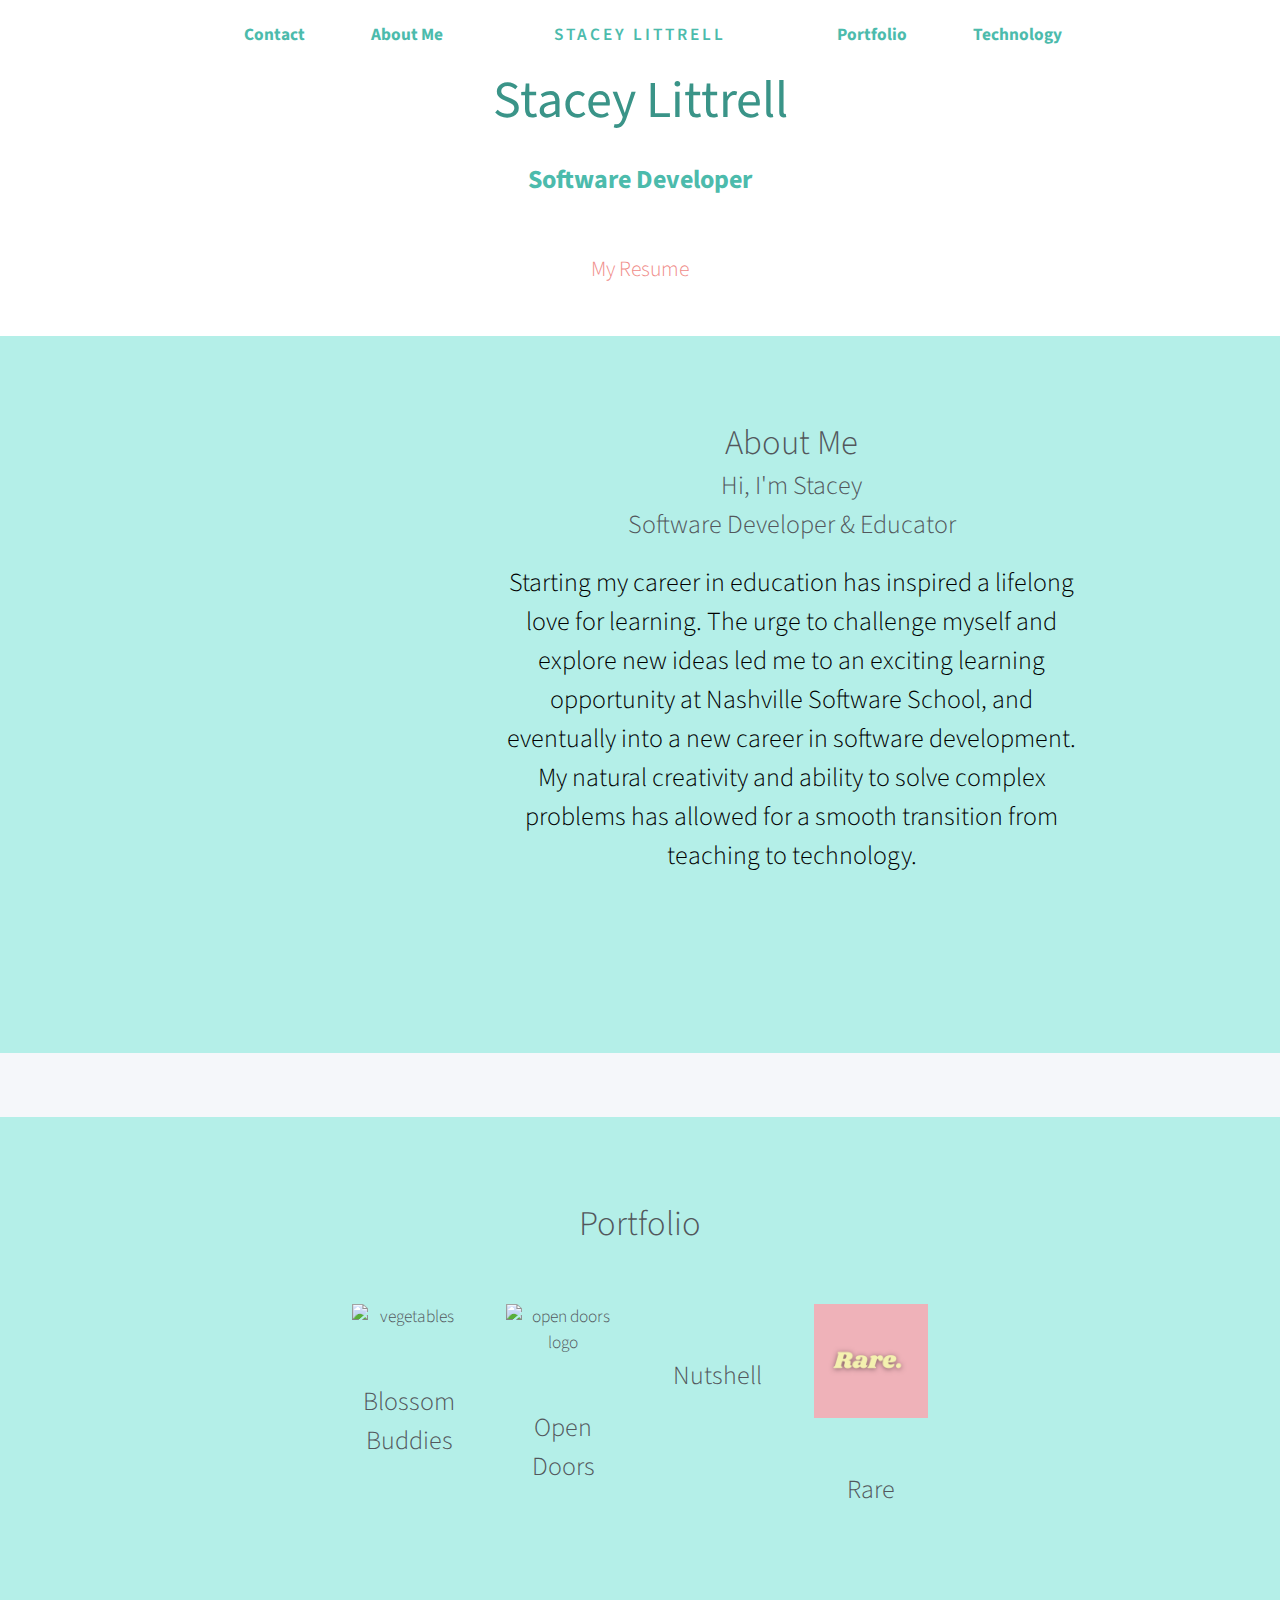
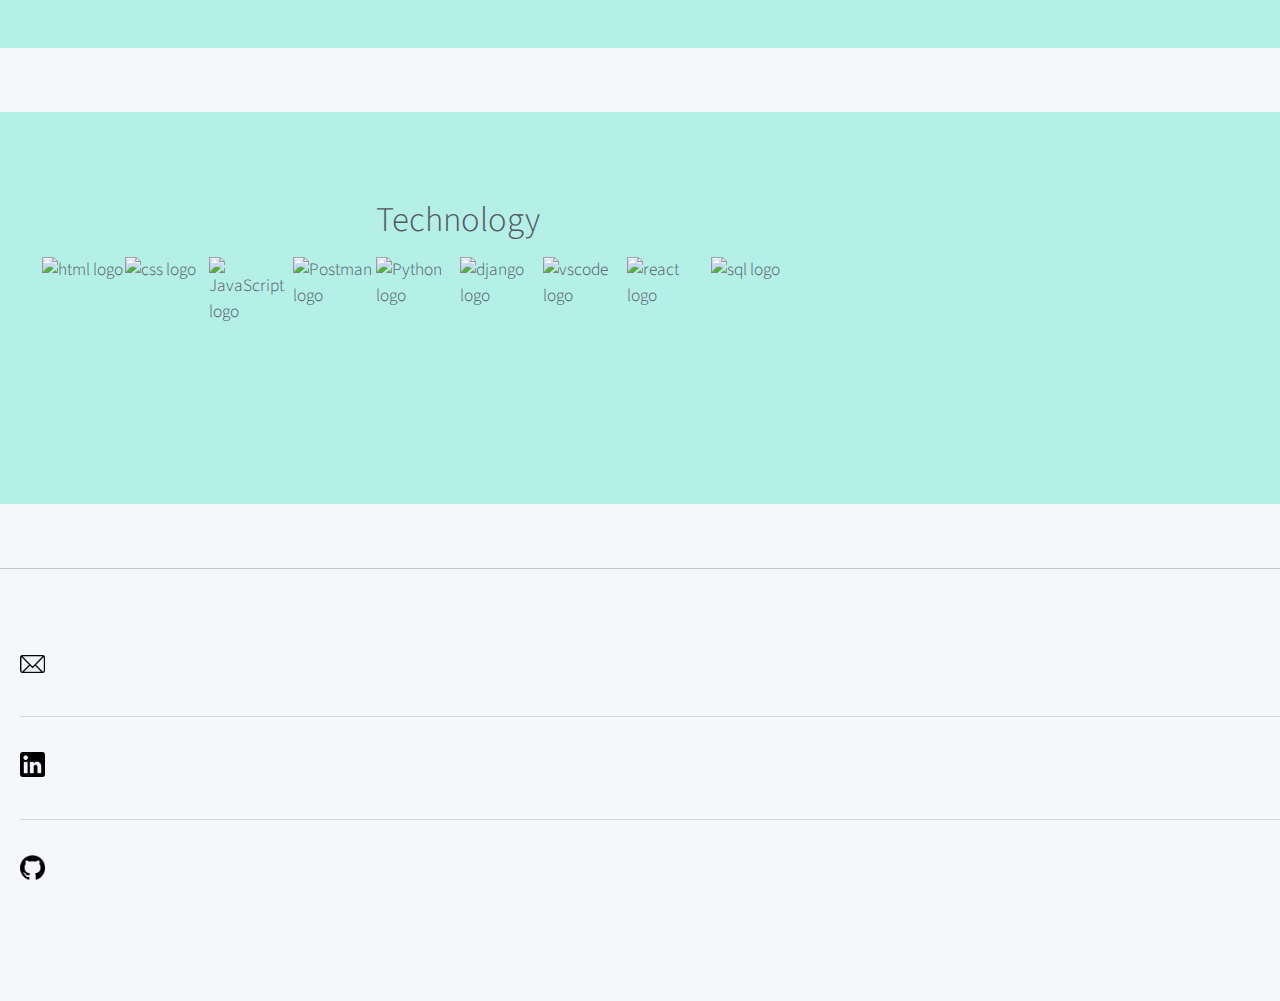
==== commit 7ce665aa: "fixed css on portfolio links" ====
--- a/index.html
+++ b/index.html
@@ -9,6 +9,7 @@
 		<title>Stacey Littrell</title>
 		<meta charset="utf-8" />
 		<meta name="viewport" content="width=device-width, initial-scale=1, user-scalable=no" />
+		<link rel="shortcut icon" href="./images/600px-Eo_circle_pink_letter-s.svg.png" type="image/x-icon" />
 		<link rel="stylesheet" href="assets/css/main.css" />
 	</head>
 	<body class="homepage is-preload">
@@ -76,14 +77,15 @@
 									<h3>Blossom Buddies</h3>
 								</header>
 							</section>
-							<!-- <section class="col-4 col-12-narrower feature">
-								<div class="image-wrapper">
-									<a href="#" class="image featured"><img src="images/questions.png" alt="" /></a>
+							<section class="col-4 col-12-narrower feature">
+								<div class="image-wrapper first">
+									<a href="https://github.com/SLLittrell/Open-Doors-Client" class="image featured"><img src="./images/OPen Doors (1).png" alt="open doors logo" /></a>
 								</div>
+								
 								<header>
-									<h3>Back-End Capstone</h3>
+									<h3>Open Doors</h3>
 								</header>
-							</section> -->
+							</section>
 							<section class="col-4 col-12-narrower feature">
 								<div class="image-wrapper">
 									<a href="https://github.com/SLLittrell/Nutshell-React" class="image featured"><img src="images/Nutshell.png" alt="" /></a>
--- a/assets/css/main.css
+++ b/assets/css/main.css
@@ -352,7 +352,7 @@
 		}
 
 		.row > .col-4 {
-			width: 33.33333%;
+			width: 25%;
 		}
 
 		.row > .off-4 {
